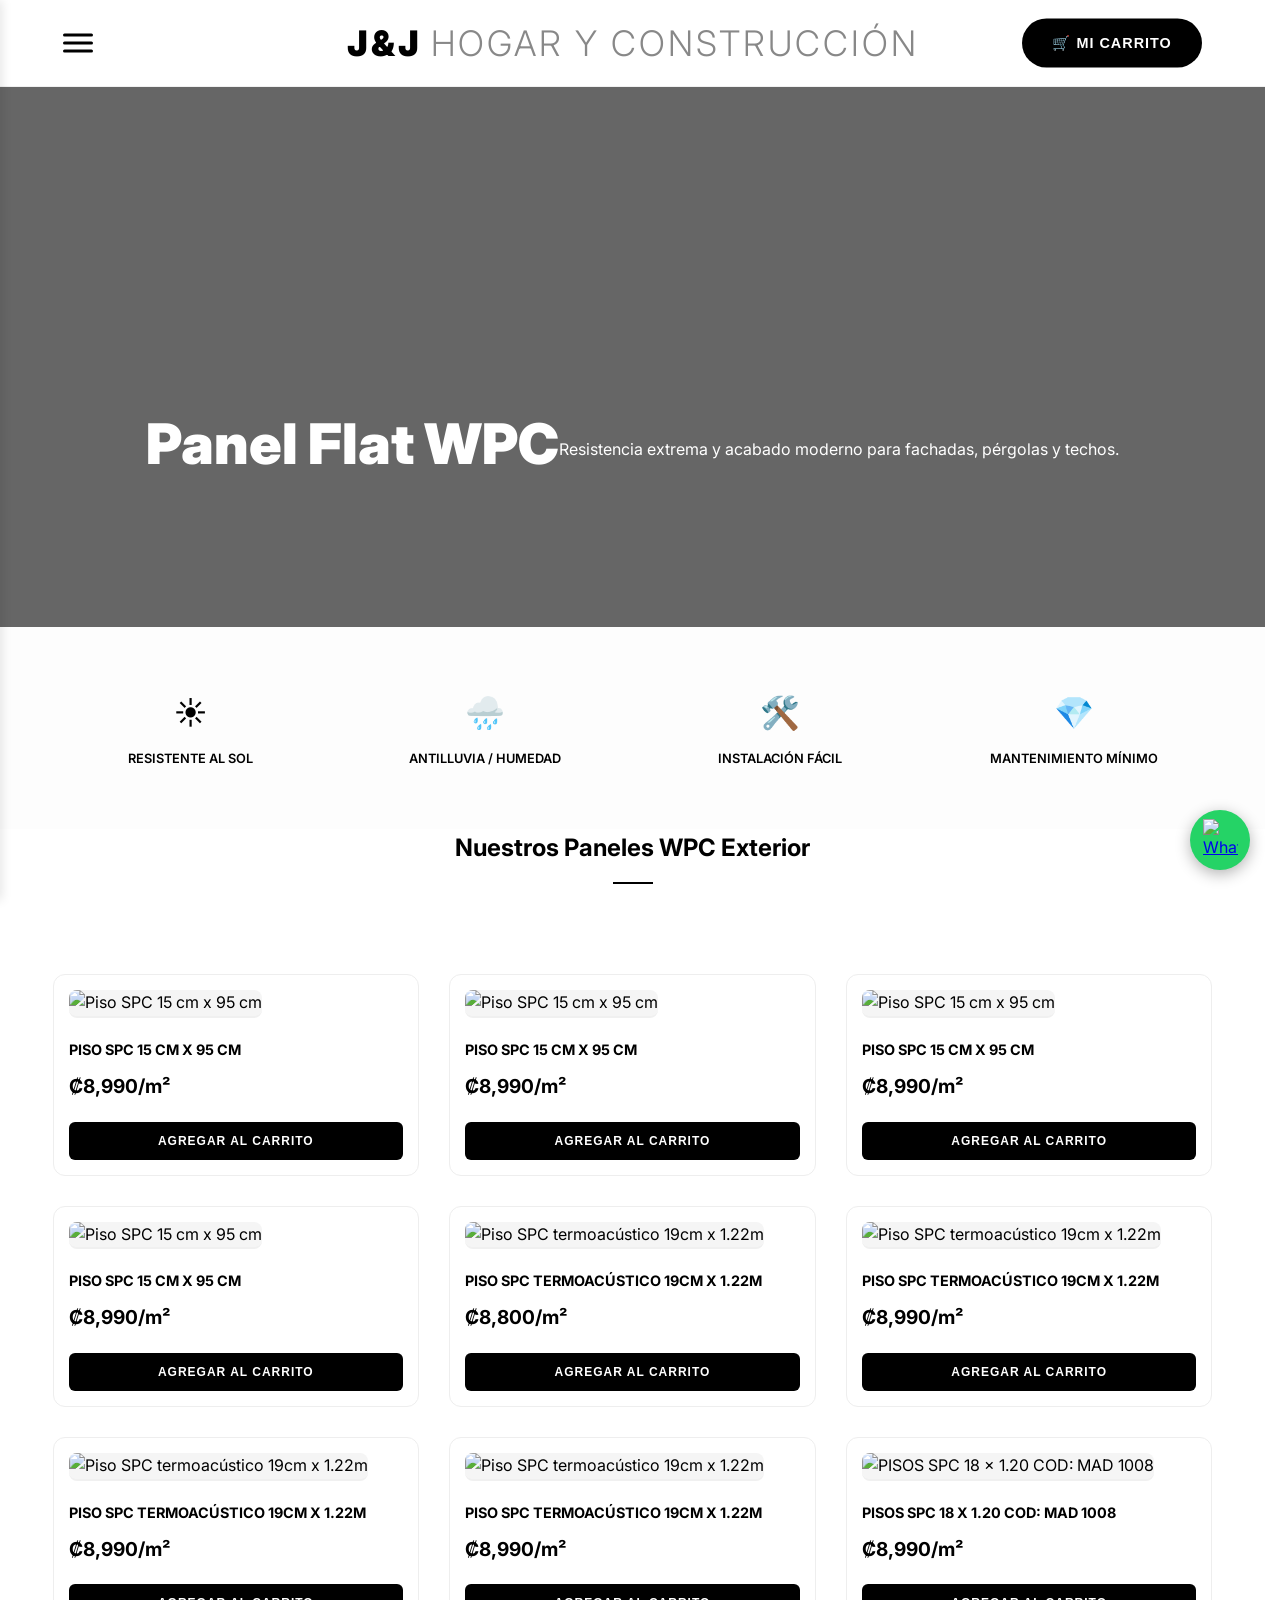
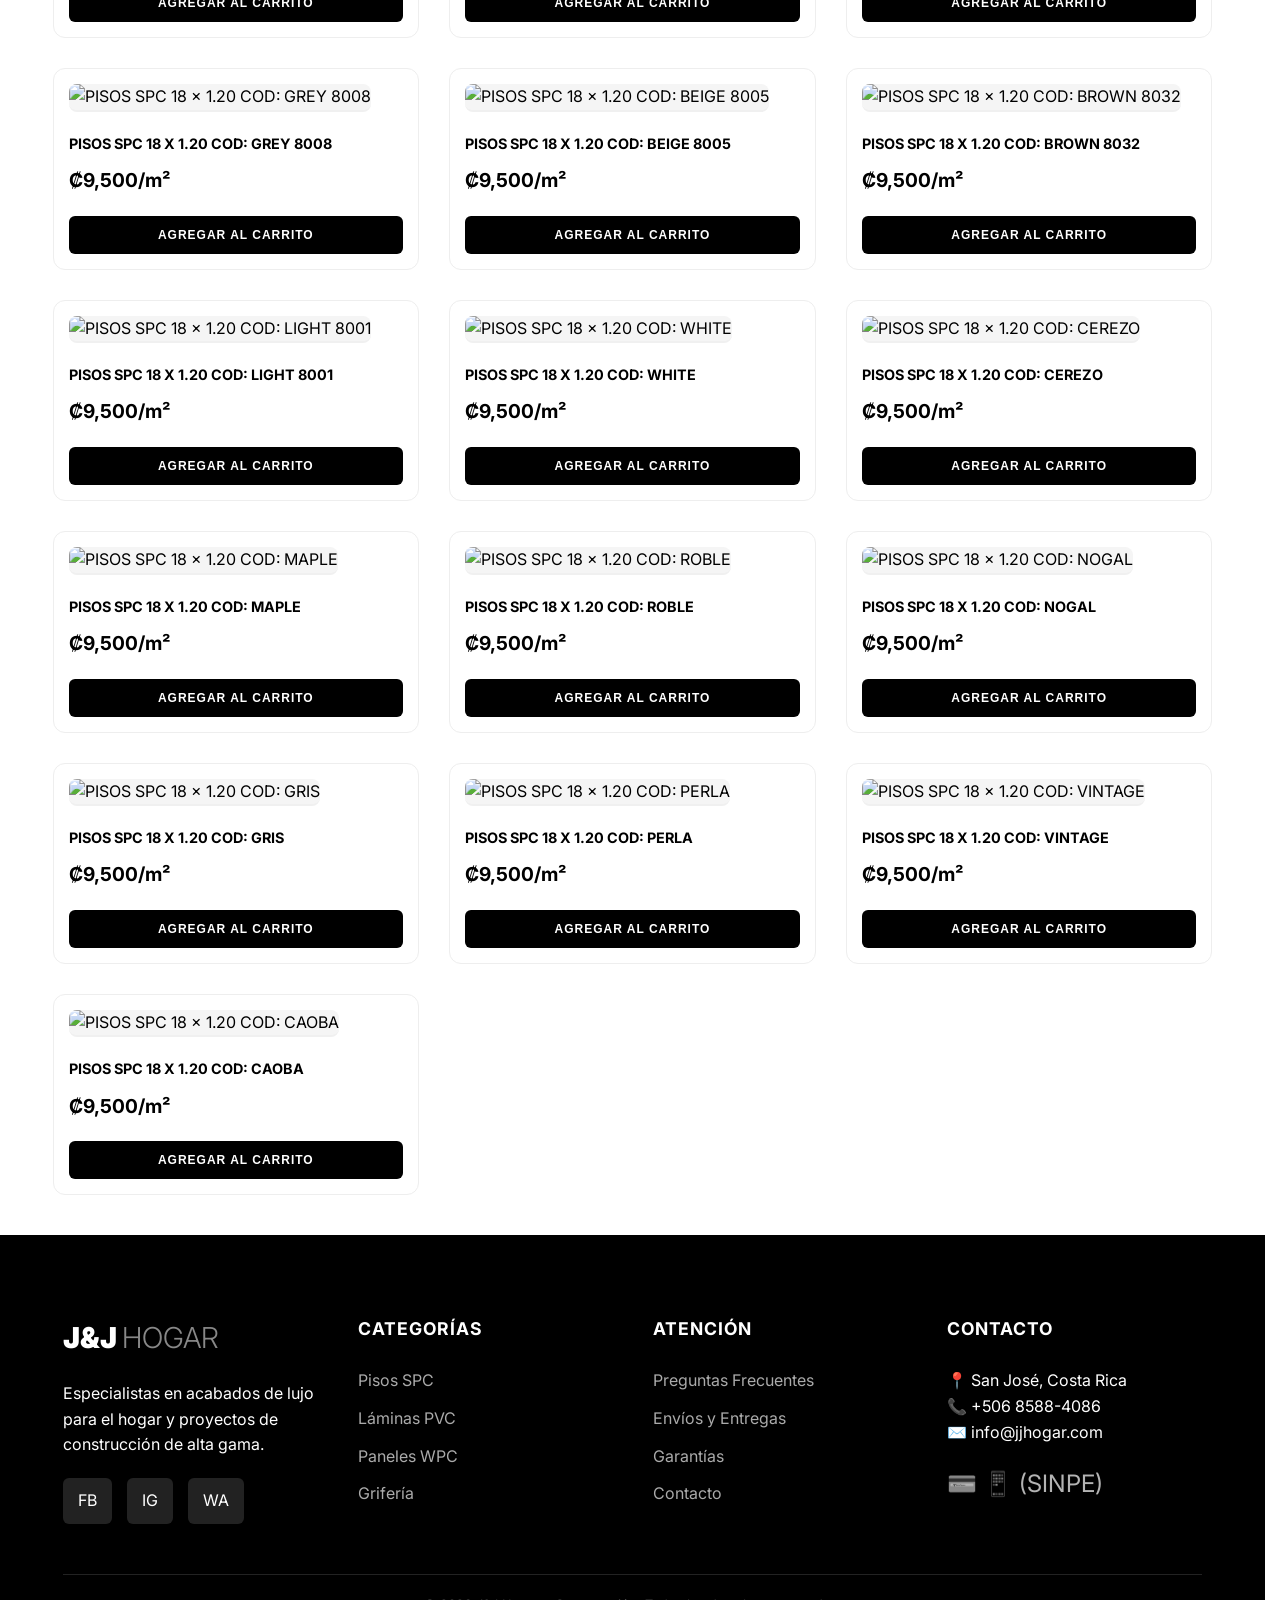
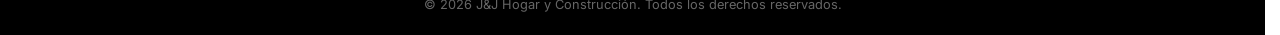
==== exterior.html @ c3d1a8c0 "Subir página web" ====
<!DOCTYPE html>
<html lang="es">
<head>
    <meta charset="UTF-8">
    <meta name="viewport" content="width=device-width, initial-scale=1.0">
    <title>Panel Flat WPC Exterior - J&J Hogar y Construcción</title>
    <link rel="stylesheet" href="estilos.css">
    <link rel="stylesheet" href="panel-wpc.css">
    <link href="https://fonts.googleapis.com/css2?family=Inter:wght@300;400;600;900&display=swap" rel="stylesheet">
</head>
<body>
    <!-- HEADER -->
    <header>
        <nav>
            <div class="empty-space"></div>

            <button class="menu-btn" onclick="toggleMenu()" aria-label="Menú">
                <span></span>
                <span></span>
                <span></span>
            </button>

            <nav id="menu-desplegable" class="menu-nav">
                <a href="index.html">Inicio</a>
                
                <div class="dropdown-right">
                    <a href="javascript:void(0)" class="main-link">
                        Productos <span class="arrow">▶</span>
                    </a>
                    
                    <div class="submenu-mega-horizontal">
                        <div class="mega-column">
                            <h4>Pisos y Paredes</h4>
                            <a href="#">Pisos Porcelanato / Cerámica</a>
                            <a href="spc.html">Piso SPC (Perfiles)</a>
                            <a href="pvc.html">Láminas PVC (Perfiles)</a>
                            <a href="#">Piso Adhesivo</a>
                            <a href="#">Panel 3D (Pegamento)</a>
                            <a href="#">Vigas y Rodapié</a>
                        </div>
                        <div class="mega-column">
                            <h4>Paneles y Decoración</h4>
                            <a href="exterior.html">Panel Exterior (WPC)</a>
                            <a href="interior.html">Panel Interior</a>
                            <a href="#">Papel Tapiz / Rollos</a>
                            <a href="#">Cornisas WPC</a>
                            <a href="tablillas.html">Tablilla PVC</a>
                        </div>
                        <div class="mega-column">
                            <h4>Construcción y Baño</h4>
                            <a href="#">Grifería</a>
                            <a href="#">Pegamentos y Bondex</a>
                            <a href="#">Fragua</a>
                            <a href="#">Deck (Clip)</a>
                        </div>
                    </div>
                </div>

                <a href="#contacto">Contacto</a>
                <a href="#nosotros">Sobre Nosotros</a>
            </nav>

            <div class="logo">
                <h1>J&J <span>HOGAR Y CONSTRUCCIÓN</span></h1>
            </div>

            <div class="nav-actions">
                <button id="cart-btn" class="cart-trigger">
                    🛒 Mi Carrito <span id="cart-count">0</span>
                </button>
            </div>
        </nav>
    </header>

    <section class="wpc-hero">
        <div class="hero-content">
            <h1>Panel Flat WPC</h1>
            <p>Resistencia extrema y acabado moderno para fachadas, pérgolas y techos.</p>
        </div>
    </section>

    <section class="pvc-features">
        <div class="feature"><span>☀️</span><p>Resistente al Sol</p></div>
        <div class="feature"><span>🌧️</span><p>Antilluvia / Humedad</p></div>
        <div class="feature"><span>🛠️</span><p>Instalación Fácil</p></div>
        <div class="feature"><span>💎</span><p>Mantenimiento Mínimo</p></div>
    </section>

    <!-- ✅ AGREGADO: Contenedor de productos -->
    <main class="container">
        <div class="section-title">
            <h2>Nuestros Paneles WPC Exterior</h2>
            <div class="underline"></div>
        </div>
        <div id="products" class="products-grid"></div>
    </main>

    <footer class="footer-premium">
        <div class="footer-top">
            <div class="footer-col">
                <h2 class="footer-logo">J&J <span>HOGAR</span></h2>
                <p>Especialistas en acabados de lujo para el hogar y proyectos de construcción de alta gama.</p>
                <div class="social-links">
                    <a href="#">FB</a>
                    <a href="#">IG</a>
                    <a href="#">WA</a>
                </div>
            </div>
            
            <div class="footer-col">
                <h3>Categorías</h3>
                <ul>
                    <li><a href="spc.html">Pisos SPC</a></li>
                    <li><a href="pvc.html">Láminas PVC</a></li>
                    <li><a href="interior.html">Paneles WPC</a></li>
                    <li><a href="#">Grifería</a></li>
                </ul>
            </div>

            <div class="footer-col">
                <h3>Atención</h3>
                <ul>
                    <li><a href="#">Preguntas Frecuentes</a></li>
                    <li><a href="#">Envíos y Entregas</a></li>
                    <li><a href="#">Garantías</a></li>
                    <li><a href="#">Contacto</a></li>
                </ul>
            </div>

            <div class="footer-col">
                <h3>Contacto</h3>
                <p>📍 San José, Costa Rica</p>
                <p>📞 +506 8588-4086</p>
                <p>✉️ info@jjhogar.com</p>
                <div class="payment-methods">
                    <span>💳</span> <span>📱 (SINPE)</span>
                </div>
            </div>
        </div>
        <div class="footer-bottom">
            <p>&copy; 2026 J&J Hogar y Construcción. Todos los derechos reservados.</p>
        </div>
    </footer>

    <a href="https://wa.me/50685884086" class="whatsapp-float" target="_blank">
        <img src="https://upload.wikimedia.org/wikipedia/commons/6/6b/WhatsApp.svg" alt="WhatsApp">
    </a>

    <script src="script.js" defer></script>
</body>
</html>
---- estilos.css ----
/* ============================================
   J&J HOGAR Y CONSTRUCCIÓN - CSS OPTIMIZADO
   Limpio, organizado y sin duplicados
   ============================================ */

/* === VARIABLES === */
:root {
    --negro-puro: #000000;
    --negro-suave: #1a1a1a;
    --gris-claro: #f5f5f5;
    --gris-borde: #eeeeee;
    --gris-texto: #666666;
    --blanco: #ffffff;
    --accent: #3498db;
    
}

html {
    scrollbar-gutter: stable;
}

/* === RESET === */
* {
    margin: 0;
    padding: 0;
    box-sizing: border-box;
}

html {
    scroll-behavior: smooth;
    overflow-x: hidden; /* Evita desbordamientos laterales */
}

body {
    font-family: 'Inter', sans-serif;
    background-color: var(--blanco);
    color: var(--negro-puro);
    line-height: 1.6;
    -webkit-font-smoothing: antialiased;
    overflow-x: hidden; /* Asegura que nada empuje el diseño hacia los lados */
    width: 100%;
}

.img-hero {
    width: 100% !important;
    height: 80vh; /* O la altura que desees */
    object-fit: cover !important;
}

/* === HEADER === */
header {
    background: rgba(255,255,255,0.95);
    backdrop-filter: blur(10px);
    border-bottom: 1px solid #f0f0f0;
    position: sticky;
    top: 0;
    z-index: 1000;
    padding: 15px 5%;
}

nav {
    max-width: 1400px;
    margin: 0 auto;
    display: grid;
    grid-template-columns: 1fr auto 1fr;
    align-items: center;
    padding: 0 5%;
}

/* Logo Central */
.logo {
    grid-column: 2;
    text-align: center;
}

.logo h1 {
    font-size: 2.2rem;
    font-weight: 900;
    letter-spacing: 3px;
    text-transform: uppercase;
    margin: 0;
    white-space: nowrap;
}

.logo h1 span {
    font-weight: 300;
    color: #888;
}

/* Carrito */
.nav-actions {
    grid-column: 3;
    display: flex;
    justify-content: flex-end;
}

.cart-trigger {
    background: #000000;
    color: #ffffff;
    border: none;
    padding: 16px 30px;
    font-size: 0.9rem;
    font-weight: 700;
    text-transform: uppercase;
    letter-spacing: 1px;
    border-radius: 50px;
    cursor: pointer;
    transition: all 0.3s ease;
    display: flex;
    align-items: center;
    gap: 10px;
    position: absolute;
    right: 5%;
    top: 50%;
    transform: translateY(-50%);
}

.cart-trigger:hover {
    background: #333;
    box-shadow: 0 5px 15px rgba(0,0,0,0.1);
}

#cart-count {
    background: #e74c3c;
    padding: 2px 8px;
    border-radius: 50%;
    font-size: 0.75rem;
}

/* Menú Hamburguesa */
.menu-btn {
    display: flex;
    flex-direction: column;
    justify-content: space-around;
    width: 30px;
    height: 25px;
    background: transparent;
    border: none;
    cursor: pointer;
    z-index: 1100;
    position: absolute;
    left: 5%;
    top: 50%;
    transform: translateY(-50%);
}

.menu-btn span {
    display: block;
    width: 30px;
    height: 3px;
    background: #000;
    border-radius: 10px;
    transition: 0.3s;
}

/* Menú Lateral */
.menu-nav {
    position: fixed;
    top: 0;
    left: -250px;
    width: 250px;
    height: 100vh;
    background: #ffffff;
    box-shadow: 2px 0 10px rgba(0,0,0,0.1);
    display: flex;
    flex-direction: column;
    padding-top: 80px;
    transition: 0.4s;
    z-index: 999;
}

.menu-nav.active {
    left: 0;
}

.menu-nav a {
    padding: 20px;
    text-decoration: none;
    color: #333;
    font-weight: bold;
    border-bottom: 1px solid #f0f0f0;
    transition: background 0.3s;
}

.menu-nav a:hover {
    background: #f8f9fa;
}

/* Dropdown y Mega Menú */
.dropdown-right {
    position: relative;
    width: 100%;
}

.main-link {
    display: flex;
    justify-content: space-between;
    align-items: center;
}

.submenu-mega-horizontal {
    position: absolute;
    left: 100%;
    top: 0;
    width: 700px;
    background: #ffffff;
    box-shadow: 15px 0 35px rgba(0,0,0,0.15);
    display: none;
    grid-template-columns: repeat(3, 1fr);
    gap: 20px;
    padding: 30px;
    z-index: 99999;
    border: 1px solid #eee;
    border-left: 4px solid #000;
}

.dropdown-right:hover .submenu-mega-horizontal {
    display: grid;
}

.mega-column h4 {
    font-size: 0.85rem;
    text-transform: uppercase;
    color: #000;
    margin-bottom: 15px;
    border-bottom: 2px solid #f0f0f0;
    padding-bottom: 5px;
    letter-spacing: 1px;
}

.mega-column a {
    display: block;
    padding: 8px 0;
    font-size: 0.9rem;
    font-weight: 500;
    color: #555;
    text-decoration: none;
}

.mega-column a:hover {
    color: #000;
    font-weight: 700;
    padding-left: 5px;
}

/* === HERO CARRUSEL === */
.hero-carrusel {
    position: relative;
    width: 100%; /* Cambiado de 100vw para evitar el scroll lateral */
    height: 80vh;
    margin: 0; /* Eliminado el margen negativo que causaba desajustes */
    background: #000;
    overflow: hidden;
}

.carrusel-contenedor {
    height: 100%;
    width: 100%;
}

.mi-slide {
    position: relative;
    height: 100%;
    width: 100%;
    display: none;
}

.mi-slide img {
    width: 100%;
    height: 100%;
    object-fit: contain; /* Muestra la imagen completa sin recortar */
    object-position: center;
    background: #000;
}

.overlay {
    position: absolute;
    top: 0;
    left: 0;
    width: 100%;
    height: 100%;
    background: rgba(0, 0, 0, 0.45);
    z-index: 1;
}

.hero-content {
    position: absolute;
    top: 0;
    left: 0;
    width: 100%;
    height: 100%;
    display: flex;
    justify-content: center;
    align-items: center;
    text-align: center;
    z-index: 2;
    padding: 0 20px;
}

.hero-text-wrapper {
    max-width: 900px;
}

.hero-text-wrapper h2 {
    color: #ffffff;
    font-size: 4rem;
    font-weight: 900;
    line-height: 1.1;
    margin-bottom: 20px;
    text-transform: uppercase;
    letter-spacing: -2px;
    text-shadow: 2px 2px 10px rgba(0,0,0,0.5);
}

.hero-text-wrapper h2 span {
    color: #f1f1f1;
    font-weight: 300;
    letter-spacing: 5px;
}

.hero-text-wrapper p {
    color: #e0e0e0;
    font-size: 1.2rem;
    margin-bottom: 35px;
    font-weight: 400;
}

.btn-hero-primary {
    display: inline-block;
    padding: 18px 45px;
    background-color: #ffffff;
    color: #000000;
    text-decoration: none;
    font-weight: 700;
    font-size: 1rem;
    text-transform: uppercase;
    letter-spacing: 1px;
    border-radius: 50px;
    transition: all 0.3s ease;
}

.btn-hero-primary:hover {
    background-color: #e6e6e6;
    transform: translateY(-5px);
    box-shadow: 0 10px 20px rgba(0,0,0,0.3);
}

.fade {
    animation: fadeIn 1.5s;
}

@keyframes fadeIn {
    from { opacity: 0.4; }
    to { opacity: 1; }
}

/* === CARACTERÍSTICAS === */
.features-section {
    padding: 60px 5%;
    background: #f8f9fa;
}

.features-container {
    max-width: 1200px;
    margin: 0 auto;
    display: grid;
    grid-template-columns: repeat(auto-fit, minmax(200px, 1fr));
    gap: 30px;
}

.feature-item {
    text-align: center;
    padding: 30px 20px;
    background: white;
    border-radius: 12px;
    transition: transform 0.3s;
}

.feature-item:hover {
    transform: translateY(-5px);
    box-shadow: 0 10px 20px rgba(0,0,0,0.1);
}

.feature-icon {
    font-size: 3rem;
    margin-bottom: 15px;
}

.feature-item h3 {
    font-size: 1.1rem;
    margin-bottom: 10px;
    font-weight: 700;
}

.feature-item p {
    color: var(--gris-texto);
    font-size: 0.9rem;
}

/* === CATEGORÍAS PRINCIPALES === */
.categorias-principales {
    padding: 80px 5%;
    background: white;
}

.section-header-center {
    text-align: center;
    margin-bottom: 50px;
}

.titulo-seccion {
    font-size: 2.5rem;
    font-weight: 800;
    margin-bottom: 15px;
    text-transform: uppercase;
}

.underline-center {
    width: 60px;
    height: 4px;
    background: #000;
    margin: 0 auto 20px;
}

.subtitulo-seccion {
    color: var(--gris-texto);
    font-size: 1.1rem;
}

.categorias-grid {
    max-width: 1200px;
    margin: 0 auto;
    display: grid;
    grid-template-columns: repeat(auto-fit, minmax(300px, 1fr));
    gap: 30px;
}

.categoria-card {
    position: relative;
    overflow: hidden;
    border-radius: 12px;
    text-decoration: none;
    transition: transform 0.3s;
}

.categoria-card:hover {
    transform: translateY(-10px);
}

.categoria-image {
    position: relative;
    height: 350px;
}

.categoria-image img {
    width: 100%;
    height: 100%;
    object-fit: cover;
}

.categoria-overlay {
    position: absolute;
    bottom: 0;
    left: 0;
    right: 0;
    background: linear-gradient(to top, rgba(0,0,0,0.9) 0%, transparent 100%);
    padding: 30px;
    color: white;
}

.categoria-overlay h3 {
    font-size: 1.5rem;
    font-weight: 900;
    margin-bottom: 5px;
}

.categoria-overlay p {
    font-size: 1.1rem;
    margin-bottom: 15px;
}

.btn-categoria {
    display: inline-block;
    padding: 10px 20px;
    background: white;
    color: black;
    font-weight: 700;
    border-radius: 30px;
    transition: 0.3s;
}

.categoria-card:hover .btn-categoria {
    background: var(--gris-claro);
}

/* === PROMOCIONES === */
.promociones {
    padding: 80px 5%;
    background: #fcfcfc;
}

.container-promo {
    max-width: 1200px;
    margin: 0 auto;
}

.carrusel-promo-wrapper {
    overflow: hidden;
    margin-bottom: 30px;
}

.carrusel-promo-track {
    display: flex;
    justify-content: center;
    gap: 25px;
    flex-wrap: wrap;
}

.producto-promo {
    background: white;
    padding: 15px;
    border-radius: 12px;
    box-shadow: 0 10px 20px rgba(0,0,0,0.05);
    transition: transform 0.3s ease;
    width: 280px;
    position: relative;
}

.producto-promo:hover {
    transform: translateY(-10px);
}

.producto-promo img {
    width: 100%;
    height: 200px;
    object-fit: cover;
    border-radius: 8px;
    margin-bottom: 15px;
}

.img-badge {
    position: absolute;
    top: 25px;
    left: 25px;
    background: #e74c3c;
    color: white;
    font-size: 0.7rem;
    font-weight: 800;
    padding: 5px 10px;
    border-radius: 4px;
    z-index: 5;
}

.promo-info {
    padding: 10px 0;
}

.promo-info h3 {
    font-weight: 600;
    font-size: 1rem;
    margin-bottom: 5px;
    color: #333;
}

.promo-desc {
    color: var(--gris-texto);
    font-size: 0.9rem;
    margin-bottom: 10px;
}

.btn-promo-small {
    display: inline-block;
    padding: 8px 16px;
    background: #000;
    color: white;
    text-decoration: none;
    font-size: 0.85rem;
    font-weight: 700;
    border-radius: 20px;
    transition: 0.3s;
}

.btn-promo-small:hover {
    background: #333;
}

.subtitulo-promo {
    margin-top: 40px;
    font-style: italic;
    color: #666;
    font-size: 1.1rem;
    text-align: center;
}

/* === POR QUÉ ELEGIRNOS === */
.por-que-elegirnos {
    padding: 80px 5%;
    background: #f8f9fa;
}

.container-elegir {
    max-width: 1200px;
    margin: 0 auto;
}

.elegir-grid {
    display: grid;
    grid-template-columns: repeat(auto-fit, minmax(250px, 1fr));
    gap: 40px;
}

.elegir-item {
    text-align: center;
    padding: 30px;
}

.elegir-numero {
    font-size: 3rem;
    font-weight: 900;
    color: #e0e0e0;
    margin-bottom: 20px;
}

.elegir-item h3 {
    font-size: 1.2rem;
    font-weight: 700;
    margin-bottom: 15px;
}

.elegir-item p {
    color: var(--gris-texto);
    line-height: 1.6;
}

/* === TESTIMONIOS === */
.testimonios {
    padding: 80px 5%;
    background: white;
}

.container-testimonios {
    max-width: 1200px;
    margin: 0 auto;
}

.testimonios-grid {
    display: grid;
    grid-template-columns: repeat(auto-fit, minmax(300px, 1fr));
    gap: 30px;
}

.testimonio-card {
    background: #f8f9fa;
    padding: 30px;
    border-radius: 12px;
    text-align: center;
}

.testimonio-stars {
    font-size: 1.5rem;
    margin-bottom: 15px;
}

.testimonio-texto {
    font-style: italic;
    color: var(--gris-texto);
    margin-bottom: 20px;
    line-height: 1.8;
}

.testimonio-autor {
    font-weight: 700;
    color: #000;
}

/* === CTA SECTION === */
.cta-section {
    padding: 80px 5%;
    background: #000;
    color: white;
    text-align: center;
}

.cta-content h2 {
    font-size: 2.5rem;
    font-weight: 900;
    margin-bottom: 20px;
}

.cta-content p {
    font-size: 1.2rem;
    margin-bottom: 40px;
    color: #ddd;
}

.cta-buttons {
    display: flex;
    gap: 20px;
    justify-content: center;
    flex-wrap: wrap;
}

.btn-cta-primary {
    padding: 18px 40px;
    background: white;
    color: black;
    text-decoration: none;
    font-weight: 700;
    border-radius: 50px;
    transition: 0.3s;
}

.btn-cta-primary:hover {
    background: #f0f0f0;
    transform: translateY(-3px);
}

.btn-cta-secondary {
    padding: 18px 40px;
    background: transparent;
    color: white;
    border: 2px solid white;
    text-decoration: none;
    font-weight: 700;
    border-radius: 50px;
    transition: 0.3s;
}

.btn-cta-secondary:hover {
    background: white;
    color: black;
}

/* === PRODUCTOS GRID === */
.container {
    max-width: 1400px;
    margin: 0 auto;
    padding: 80px 5%;
}

.section-title {
    text-align: center;
    margin-bottom: 50px;
}

.underline {
    width: 40px;
    height: 2px;
    background: var(--negro-puro);
    margin: 15px auto;
}

.products-grid {
    display: grid;
    grid-template-columns: repeat(auto-fill, minmax(250px, 1fr));
    gap: 40px;
}

.card {
    background: var(--blanco);
    padding: 15px;
    border-radius: 12px;
    border: 1px solid var(--gris-borde);
    display: flex;
    flex-direction: column;
    transition: transform 0.4s, box-shadow 0.4s, opacity 0.6s;
    opacity: 0;
    transform: translateY(20px);
}

.card.visible {
    opacity: 1;
    transform: translateY(0);
}

.card:hover {
    transform: translateY(-12px);
    box-shadow: 0 15px 30px rgba(0,0,0,0.1);
    border-color: #ccc;
}

.card img {
    width: 100%;
    height: 280px;
    object-fit: cover;
    background: var(--gris-claro);
    margin-bottom: 20px;
    border-radius: 8px;
}

.card h3 {
    font-size: 0.9rem;
    text-transform: uppercase;
    margin-bottom: 10px;
}

.card .price {
    font-weight: 700;
    margin-bottom: 20px;
    font-size: 1.2rem;
}

.btn-add {
    width: 100%;
    padding: 15px;
    background: var(--negro-puro);
    color: var(--blanco);
    border: none;
    text-transform: uppercase;
    font-size: 0.75rem;
    font-weight: 700;
    letter-spacing: 1px;
    cursor: pointer;
    border-radius: 6px;
    transition: 0.3s;
}

.btn-add:hover {
    background: #333;
}

/* === PÁGINAS ESPECÍFICAS (SPC, PVC, INTERIOR) === */
.pvc-hero,
.spc-hero {
    position: relative;
    height: 100vh;
    width: 100%;
    display: flex;
    align-items: center;
    justify-content: center;
    overflow: hidden;
    margin-top: -80px;
}

.pvc-hero-bg,
.spc-hero-bg {
    position: absolute;
    top: 0;
    left: 0;
    width: 100%;
    height: 100%;
    background-size: cover;
    background-position: center;
    filter: blur(8px) brightness(0.6);
    transform: scale(1.1);
    z-index: -1;
}

.pvc-hero-bg {
    background-image: url('IMAGENES/pvc.png');
}

.spc-hero-bg {
    background-image: url('IMAGENES/spc.png');
}

.interior-bg {
    background-image: url('IMAGENES/interior.webp');
}

.pvc-hero-content,
.spc-hero-content {
    text-align: center;
    color: white;
    z-index: 2;
}

.pvc-hero-content h1,
.spc-hero-content h1 {
    font-size: 5rem;
    font-weight: 900;
    letter-spacing: -3px;
    text-transform: uppercase;
    margin-bottom: 10px;
    text-shadow: 0 10px 30px rgba(0,0,0,0.5);
}

.pvc-hero-content p,
.spc-hero-content p {
    font-size: 1.2rem;
    font-weight: 300;
    letter-spacing: 2px;
}

.scroll-indicator {
    margin-top: 50px;
    font-size: 2rem;
    animation: bounce 2s infinite;
}

@keyframes bounce {
    0%, 20%, 50%, 80%, 100% { transform: translateY(0); }
    40% { transform: translateY(-10px); }
    60% { transform: translateY(-5px); }
}

.pvc-features,
.spc-features {
    display: flex;
    justify-content: center;
    gap: 40px;
    padding: 60px 5%;
    background: #fdfdfd;
    text-align: center;
    flex-wrap: wrap;
}

.feature {
    flex: 1;
    min-width: 150px;
}

.feature span {
    font-size: 2rem;
    display: block;
    margin-bottom: 10px;
}

.feature p {
    font-weight: 600;
    font-size: 0.8rem;
    text-transform: uppercase;
}

/* === CONFIGURACIÓN GLOBAL (Vital para que nada se rompa) === */
* {
    margin: 0;
    padding: 0;
    box-sizing: border-box; /* Esto evita que los bordes agranden las cajas */
}

.container {
    max-width: 1200px;
    margin: 0 auto;
    padding: 0 20px;
}

/* === TABS (BOTONES DE FILTRO) === */
.tabs-container {
    display: flex;
    justify-content: center;
    gap: 15px;
    margin-bottom: 40px;
    flex-wrap: wrap;
}

.tab-btn {
    padding: 12px 25px;
    border: 2px solid #000;
    background: transparent;
    font-weight: 900;
    cursor: pointer;
    text-transform: uppercase;
    transition: all 0.3s ease;
}

.tab-btn.active,
.tab-btn:hover {
    background: #000;
    color: #fff;
}

/* === CONTENEDOR DE PRODUCTOS (GRID) === */
/* Importante: Unimos la lógica de tab-panel con products-grid */
.tab-panel {
    display: none; /* Oculto por defecto */
    width: 100%;
    animation: fadeIn 0.5s ease;
}

.tab-panel.active {
    display: grid !important; /* Se activa como Grid */
    /* Crea columnas automáticas de mínimo 280px */
    grid-template-columns: repeat(auto-fill, minmax(280px, 1fr)); 
    gap: 30px; 
    padding-bottom: 50px;
}

/* === TARJETA DE PRODUCTO (DISEÑO) === */
.product-card {
    background: #fff;
    border: 1px solid #eee;
    border-radius: 12px;
    overflow: hidden;
    transition: transform 0.3s ease, box-shadow 0.3s ease;
    width: 100%; 
    display: flex;
    flex-direction: column;
}

.product-card:hover {
    transform: translateY(-10px);
    box-shadow: 0 15px 30px rgba(0,0,0,0.1);
}

.product-card img {
    width: 100%;
    height: 280px; /* Altura fija para que todas las fotos se alineen */
    object-fit: cover; /* Recorta la imagen para que llene el espacio sin deformarse */
}

.product-info {
    padding: 20px;
    text-align: center;
}

.product-info h3 {
    font-size: 1.1rem;
    font-weight: 700;
    margin-bottom: 10px;
    color: #333;
}

/* === ANIMACIÓN DE ENTRADA === */
@keyframes fadeIn {
    from {
        opacity: 0;
        transform: translateY(10px);
    }
    to {
        opacity: 1;
        transform: translateY(0);
    }
}

/* === AJUSTES PARA CELULARES === */
@media (max-width: 600px) {
    .tab-panel.active {
        grid-template-columns: 1fr; /* Una sola columna en pantallas muy chicas */
        gap: 20px;
    }
    
    .tab-btn {
        width: 100%; /* Botones de pestaña a lo ancho en celular */
        font-size: 0.9rem;
    }
}
/* === FOOTER === */
.footer-premium {
    background-color: #000;
    color: #fff;
    padding: 80px 5% 20px;
    margin-top: 0;
    width: 100%;
    display: block;
    position: relative;
    box-sizing: border-box; /* Asegura que el padding no añada ancho extra */
}

.footer-top {
    display: grid;
    grid-template-columns: repeat(auto-fit, minmax(200px, 1fr));
    gap: 40px;
    margin-bottom: 50px;
    max-width: 1400px;
    margin-left: auto;
    margin-right: auto;
}

.footer-col h3 {
    font-size: 1.1rem;
    margin-bottom: 25px;
    text-transform: uppercase;
    letter-spacing: 1px;
    color: #fff;
}

.footer-col ul {
    list-style: none;
}

.footer-col ul li {
    margin-bottom: 12px;
}

.footer-col ul li a {
    color: #aaa;
    text-decoration: none;
    transition: 0.3s;
}

.footer-col ul li a:hover {
    color: #fff;
    padding-left: 5px;
}

.footer-logo {
    font-weight: 900;
    margin-bottom: 20px;
    font-size: 1.8rem;
}

.footer-logo span {
    font-weight: 300;
    color: #888;
}

.social-links {
    display: flex;
    gap: 15px;
    margin-top: 20px;
}

.social-links a {
    display: inline-block;
    padding: 10px 15px;
    background: #222;
    color: #fff;
    text-decoration: none;
    border-radius: 6px;
    transition: 0.3s;
}

.social-links a:hover {
    background: #444;
}

.footer-bottom {
    border-top: 1px solid #222;
    padding-top: 20px;
    text-align: center;
    color: #666;
    font-size: 0.8rem;
    max-width: 1400px;
    margin: 0 auto;
}

.payment-methods {
    margin-top: 20px;
    font-size: 1.5rem;
    filter: grayscale(1);
    opacity: 0.7;
}

/* === WHATSAPP FLOTANTE === */
.whatsapp-float {
    position: fixed;
    bottom: 30px;
    right: 30px;
    width: 60px;
    height: 60px;
    background-color: #25d366;
    border-radius: 50px;
    display: flex;
    justify-content: center;
    align-items: center;
    box-shadow: 0 4px 15px rgba(0,0,0,0.3);
    z-index: 2000;
    transition: transform 0.3s;
}

.whatsapp-float:hover {
    transform: scale(1.1);
}

.whatsapp-float img {
    width: 35px;
}

/* === RESPONSIVE === */
@media (max-width: 768px) {
    nav {
        grid-template-columns: 1fr;
        gap: 20px;
    }

    .logo,
    .nav-actions {
        grid-column: 1;
        justify-content: center;
    }

    .cart-trigger {
        position: static;
        transform: none;
        margin: 0 auto;
    }

    .hero-carrusel {
        height: 60vh;
    }

    .hero-text-wrapper h2 {
        font-size: 2.5rem;
    }

    .categorias-grid {
        grid-template-columns: 1fr;
    }

    .cta-buttons {
        flex-direction: column;
    }

    .submenu-mega-horizontal {
        left: 0;
        top: 100%;
        width: 100%;
        grid-template-columns: 1fr;
    }
}

@media (max-width: 480px) {
    .titulo-seccion {
        font-size: 1.8rem;
    }

    .products-grid {
        grid-template-columns: 1fr;
    }
}
/* === CONFIGURACIÓN GENERAL DEL CARRITO === */
.cart-page {
    padding: 80px 5%;
    background: #f8f9fa;
    min-height: 100vh;
}

.cart-container {
    max-width: 1200px;
    margin: 0 auto;
}

.cart-layout {
    display: grid;
    grid-template-columns: 2fr 1fr;
    gap: 40px;
    align-items: start;
}

/* === LISTA DE PRODUCTOS === */
.cart-items-list {
    display: flex;
    flex-direction: column;
    gap: 20px;
}

/* ITEM DEL CARRITO CON ANIMACIÓN */
.cart-item {
    display: grid;
    grid-template-columns: 120px 1fr auto;
    gap: 20px;
    background: #fff;
    border-radius: 12px;
    padding: 15px;
    border: 1px solid #eee;
    align-items: center;
    /* Animación de entrada suave */
    animation: entradaSuave 0.6s ease-out backwards;
}

.cart-item img {
    width: 120px;
    height: 120px;
    object-fit: cover;
    border-radius: 8px;
}

.cart-item-info h4 {
    font-size: 0.95rem;
    font-weight: 700;
    margin-bottom: 8px;
}

.cart-item-info .price {
    font-weight: 800;
    margin-bottom: 12px;
    color: #000;
}

/* CONTROLES DE CANTIDAD */
.qty-controls {
    display: flex;
    align-items: center;
    gap: 10px;
}

.qty-controls button {
    width: 32px;
    height: 32px;
    border-radius: 50%;
    border: none;
    background: #000;
    color: #fff;
    font-weight: bold;
    cursor: pointer;
    transition: transform 0.2s ease, background 0.2s ease;
}

.qty-controls button:hover {
    background: #333;
    transform: scale(1.1);
}

.qty-controls span {
    font-weight: 700;
    min-width: 20px;
    text-align: center;
}

/* BOTÓN ELIMINAR */
.remove-item {
    background: transparent;
    border: none;
    font-size: 1.2rem;
    cursor: pointer;
    color: #aaa;
    transition: color 0.2s ease;
}

.remove-item:hover {
    color: #e74c3c;
}

/* === RESUMEN DEL PEDIDO === */
.cart-summary {
    background: #fff;
    padding: 30px;
    border-radius: 12px;
    border: 1px solid #eee;
    position: sticky;
    top: 120px;
    /* El resumen también entra suavemente */
    animation: entradaSuave 0.8s ease-out backwards;
}

.cart-summary h3 {
    margin-bottom: 20px;
    font-size: 1.1rem;
    font-weight: 800;
    text-transform: uppercase;
}

.summary-row {
    display: flex;
    justify-content: space-between;
    margin-bottom: 15px;
}

.summary-row.total {
    font-size: 1.3rem;
    font-weight: 900;
    border-top: 2px solid #f1f1f1;
    padding-top: 15px;
    margin-top: 15px;
}

/* === EL BOTÓN DE COMPRA (STREAK & PULSE) === */
.btn-checkout {
    width: 100%;
    padding: 18px;
    background: #000;
    color: #fff;
    border: none;
    font-weight: 800;
    text-transform: uppercase;
    border-radius: 50px;
    cursor: pointer;
    margin-top: 20px;
    position: relative;
    overflow: hidden;
    
    /* Animación combinada: Entrada + Micro-pulso */
    animation: entradaSuave 1s ease-out backwards;
    transition: all 0.3s cubic-bezier(0.175, 0.885, 0.32, 1.275);
}

.btn-checkout:hover {
    background: #222;
    transform: scale(1.03);
    box-shadow: 0 10px 20px rgba(0,0,0,0.1);
}

.btn-checkout:active {
    transform: scale(0.97);
}

/* === DEFINICIÓN DE ANIMACIONES (@keyframes) === */

@keyframes entradaSuave {
    0% {
        opacity: 0;
        transform: translateY(20px);
    }
    100% {
        opacity: 1;
        transform: translateY(0);
    }
}

/* RESPONSIVO (Para celulares) */
@media (max-width: 768px) {
    .cart-layout {
        grid-template-columns: 1fr;
    }
    
    .cart-item {
        grid-template-columns: 80px 1fr auto;
        gap: 15px;
    }
    
    .cart-item img {
        width: 80px;
        height: 80px;
    }
    
    .cart-summary {
        position: static;
    }
}

/* RESPONSIVE */
@media (max-width: 768px) {
    .cart-layout {
        grid-template-columns: 1fr;
    }

    .cart-summary {
        position: static;
    }
}
/* =========================================
   ESTILOS EXCLUSIVOS: PÁGINA TABLILLAS
   ========================================= */

/* Estilos para Tablillas PVC */
.tablilla-hero {
    height: 60vh;
    background: linear-gradient(rgba(0,0,0,0.5), rgba(0,0,0,0.5)), 
                url('https://images.unsplash.com/photo-1600585154340-be6161a56a0c?auto=format&fit=crop&q=80'); /* Imagen de techo elegante */
    background-size: cover;
    background-position: center;
    display: flex;
    align-items: center;
    justify-content: center;
    text-align: center;
    color: white;
}

.tablilla-hero h1 {
    font-size: 3.5rem;
    font-weight: 900;
    text-transform: uppercase;
    letter-spacing: 2px;
}

/* Ajuste de tarjetas para que se vean bien con fotos alargadas de tablilla */
.products-grid .card img {
    aspect-ratio: 4/3;
    object-fit: cover;
    border-bottom: 2px solid #f0f0f0;
}

/* Variables de color para WPC (Tonos madera y exterior) */
:root {
    --wpc-dark: #3e2723;
    --wpc-accent: #8d6e63;
    --white: #ffffff;
}

/* Hero con imagen de fondo (podés cambiar la URL por una de un deck o pared bonita) */
.wpc-hero {
    background: linear-gradient(rgba(0,0,0,0.6), rgba(0,0,0,0.6)), 
                url('IMAGENES/flat.webp') center/cover;
    height: 60vh;
    display: flex;
    align-items: center;
    justify-content: center;
    text-align: center;
    color: var(--white);
}

.badge {
    background: #ff9800;
    padding: 5px 15px;
    border-radius: 20px;
    font-size: 0.8rem;
    font-weight: bold;
    text-transform: uppercase;
    margin-bottom: 15px;
    display: inline-block;
}

.wpc-hero h1 {
    font-size: 3.5rem;
    font-weight: 900;
    margin-bottom: 10px;
}

/* Grid de Productos */
.products-grid {
    display: grid;
    grid-template-columns: repeat(auto-fill, minmax(280px, 1fr));
    gap: 30px;
    padding: 40px 0;
}

.product-card {
    background: white;
    border-radius: 12px;
    overflow: hidden;
    box-shadow: 0 10px 20px rgba(0,0,0,0.05);
    transition: transform 0.3s ease;
    border: 1px solid #eee;
}

.product-card:hover {
    transform: translateY(-10px);
}

.product-image {
    position: relative;
    height: 300px;
}

.product-image img {
    width: 100%;
    height: 100%;
    object-fit: cover;
}

.price-tag {
    position: absolute;
    top: 15px;
    right: 15px;
    background: var(--wpc-dark);
    color: white;
    padding: 8px 15px;
    border-radius: 8px;
    font-weight: 600;
    font-size: 1.1rem;
}

.product-info {
    padding: 20px;
    text-align: center;
}

.product-info h3 {
    margin-bottom: 10px;
    color: #333;
}

.btn-add {
    background: #000000;
    color: white;
    border: none;
    padding: 12px 25px;
    border-radius: 6px;
    cursor: pointer;
    font-weight: 600;
    width: 100%;
    transition: 0.3s;
}

.btn-add:hover {
    background: #000000;
}

/* Responsive */
@media (max-width: 768px) {
    .wpc-hero h1 { font-size: 2.5rem; }
}

/* === TABS DE PANELES INTERIORES === */
.tabs-container {
    display: flex;
    gap: 1rem;
    justify-content: center;
    margin: 2rem 0;
    flex-wrap: wrap;
}

.tab-btn {
    padding: 1rem 2rem;
    background: #f5f5f5;
    border: 2px solid transparent;
    border-radius: 50px;
    font-weight: 600;
    cursor: pointer;
    transition: all 0.3s ease;
}

.tab-btn:hover {
    background: #e0e0e0;
}

.tab-btn.active {
    background: #000;
    color: #fff;
    border-color: #000;
}

.tab-panel {
    display: none;
}

.tab-panel.active {
    display: grid;
}
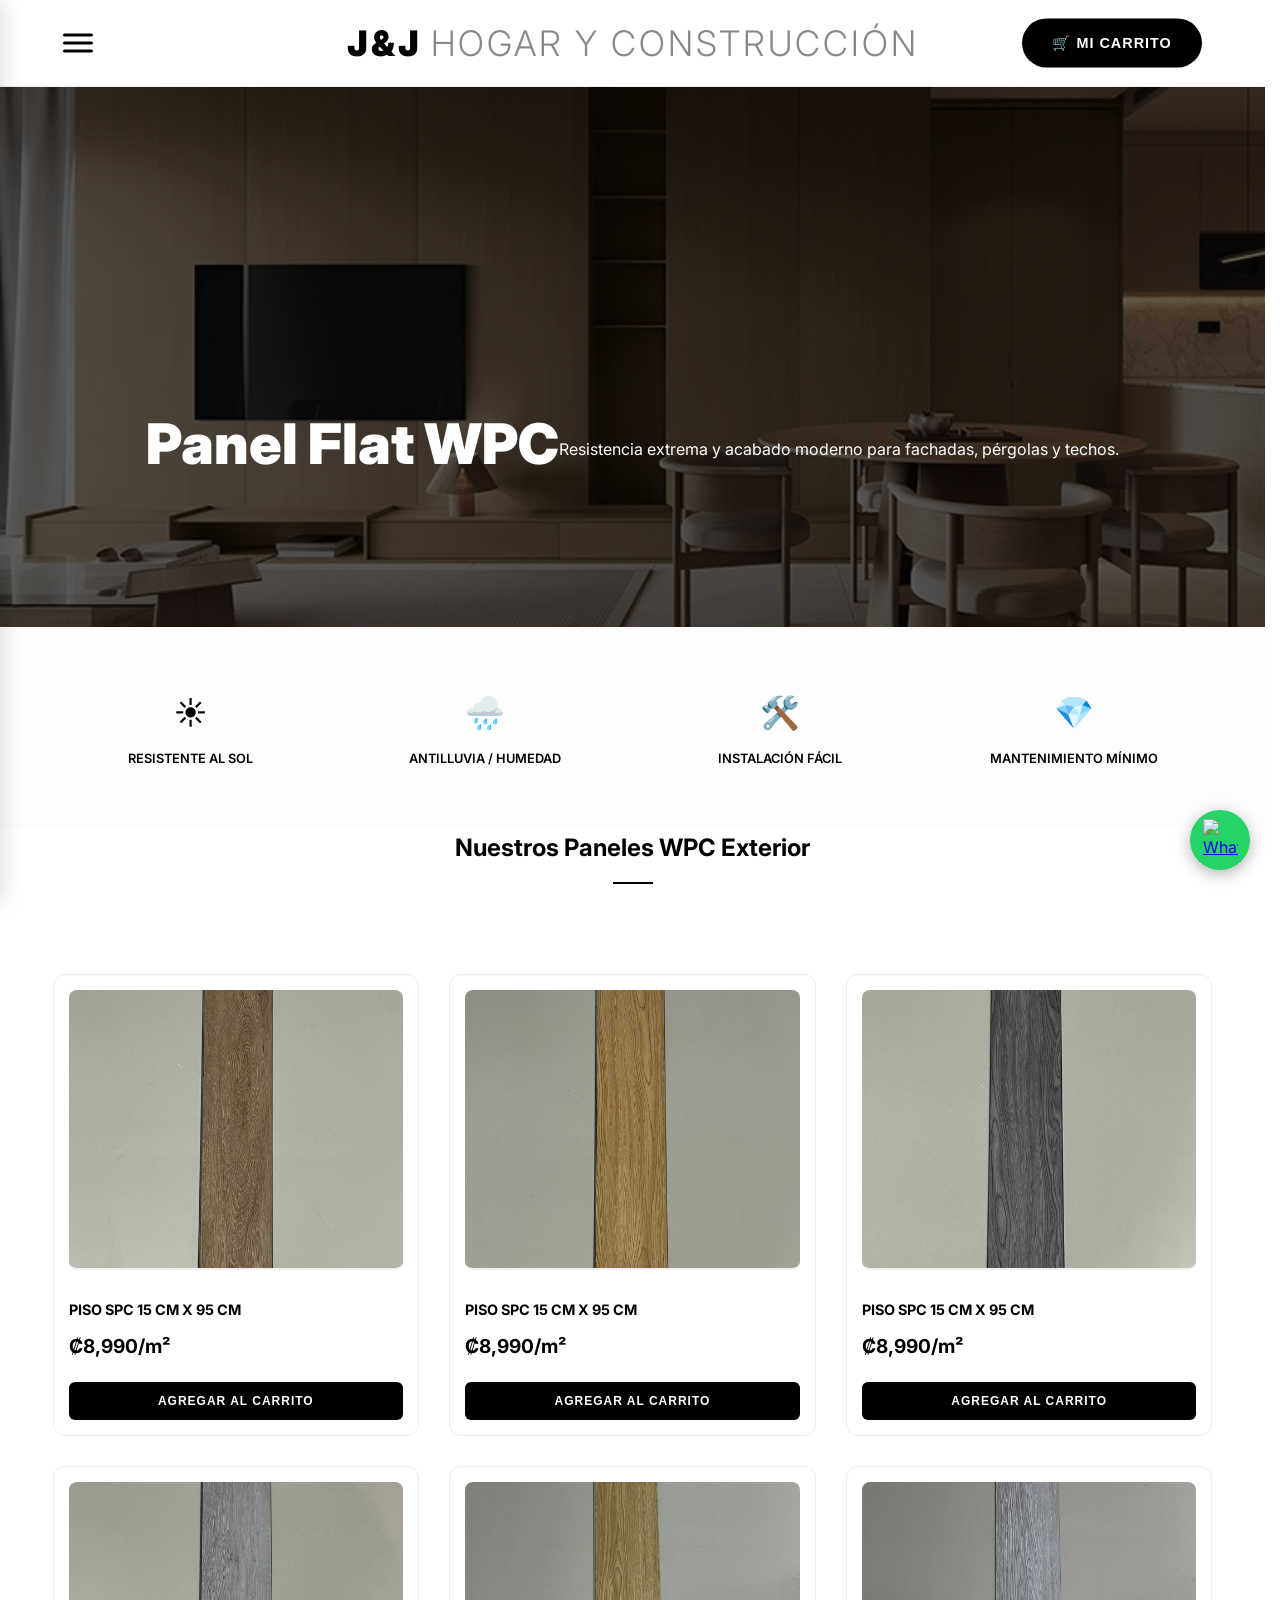
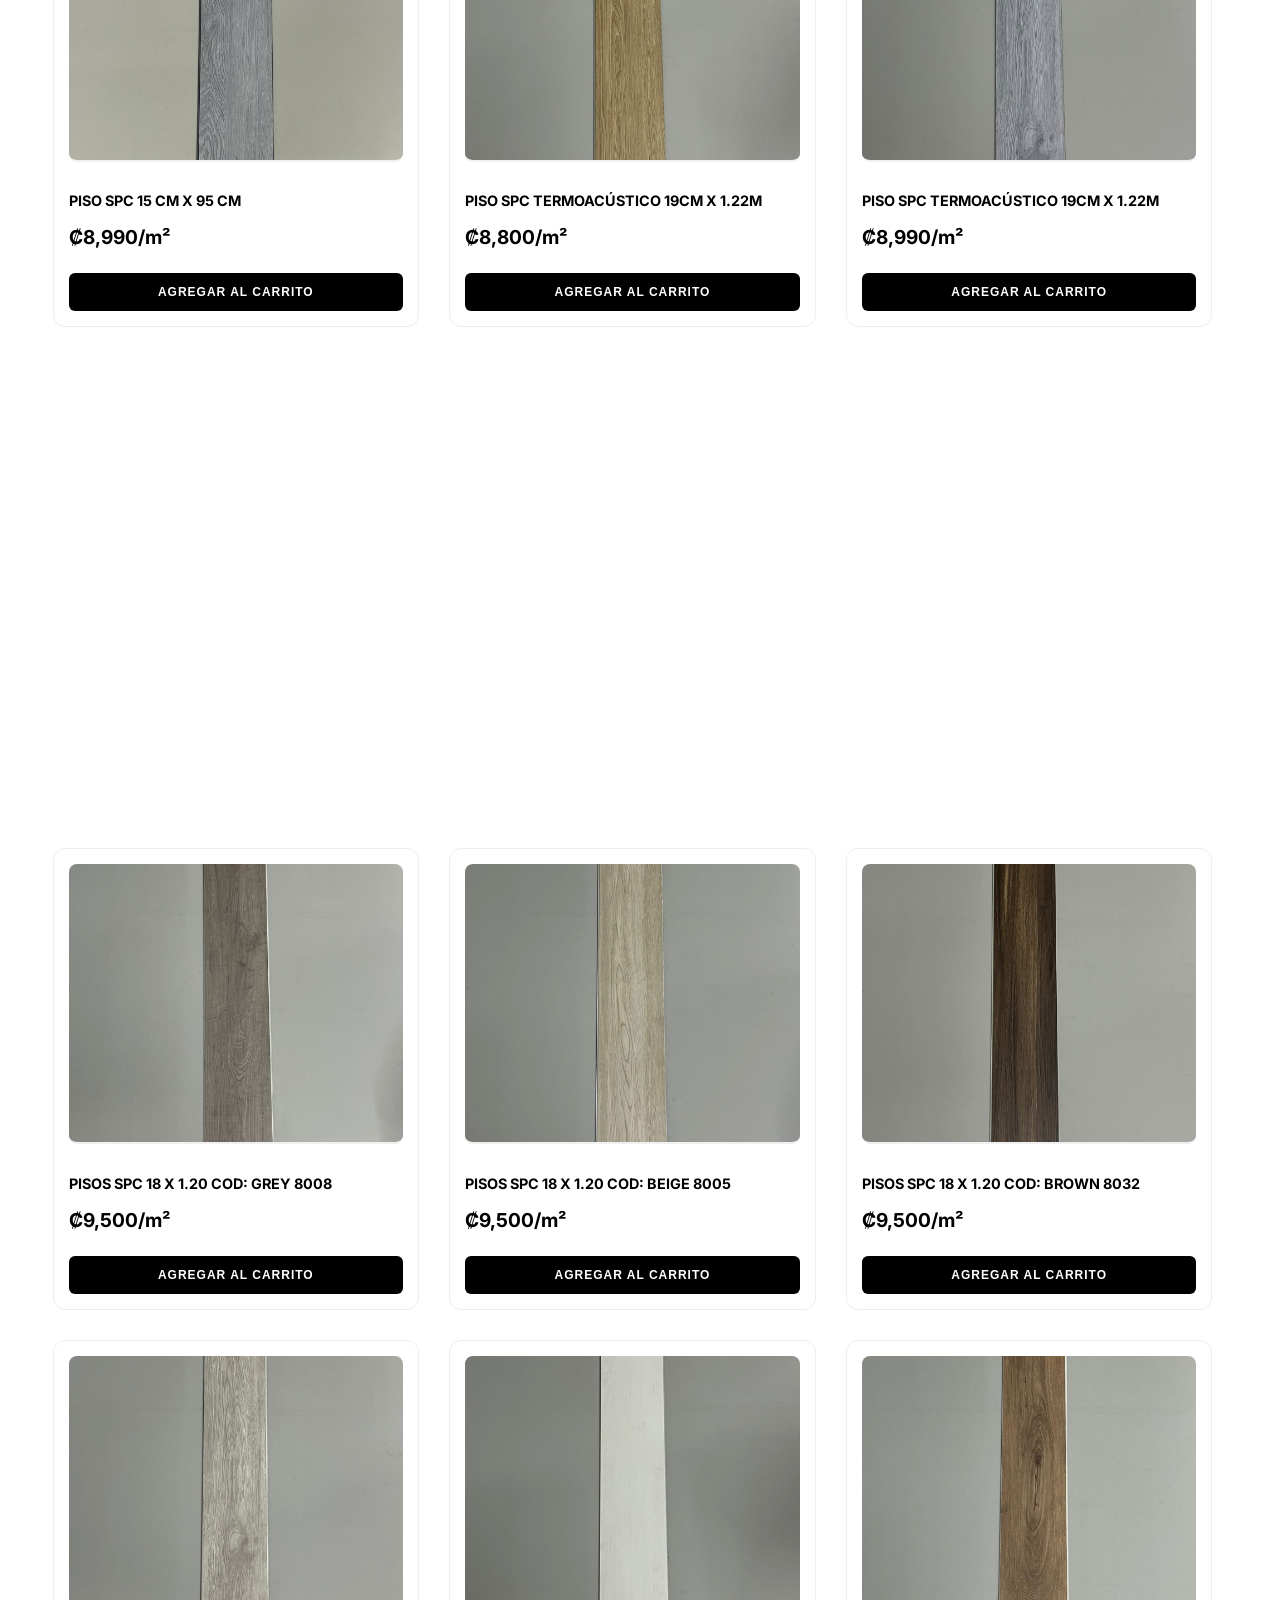
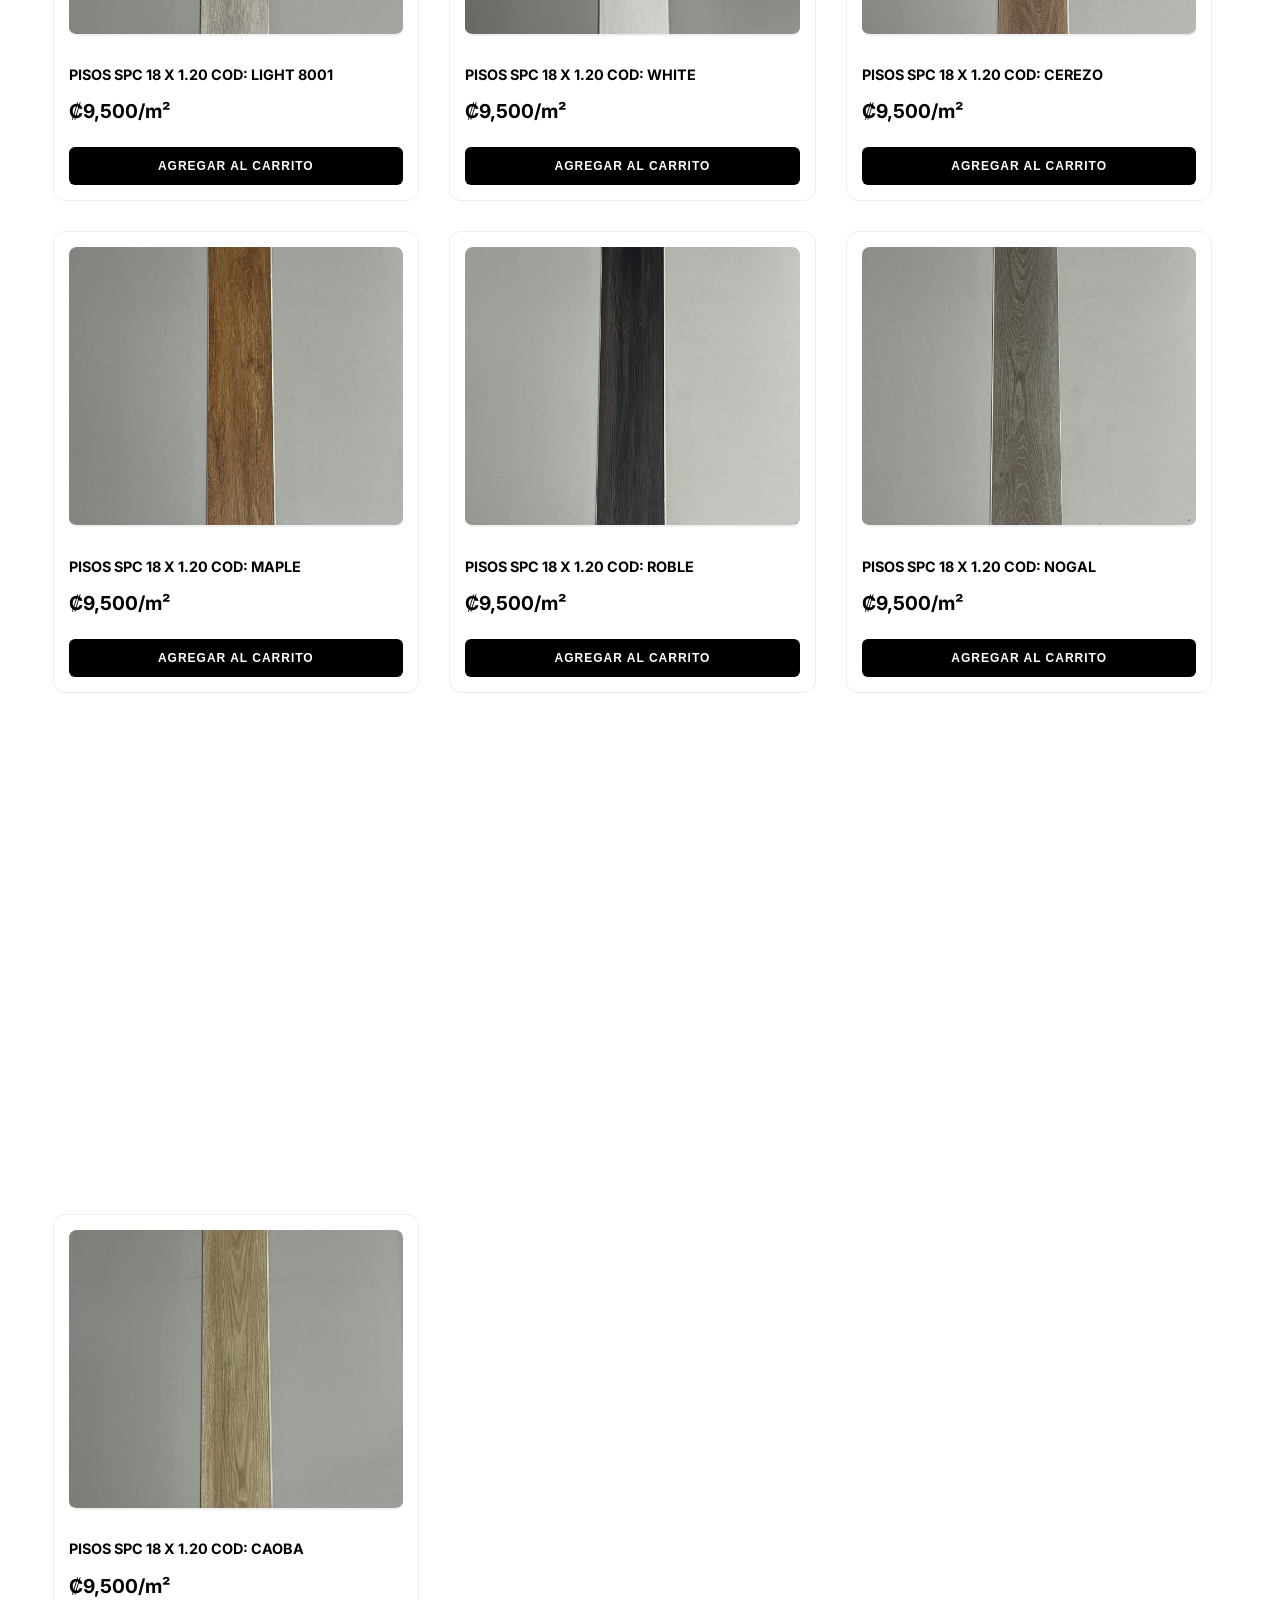
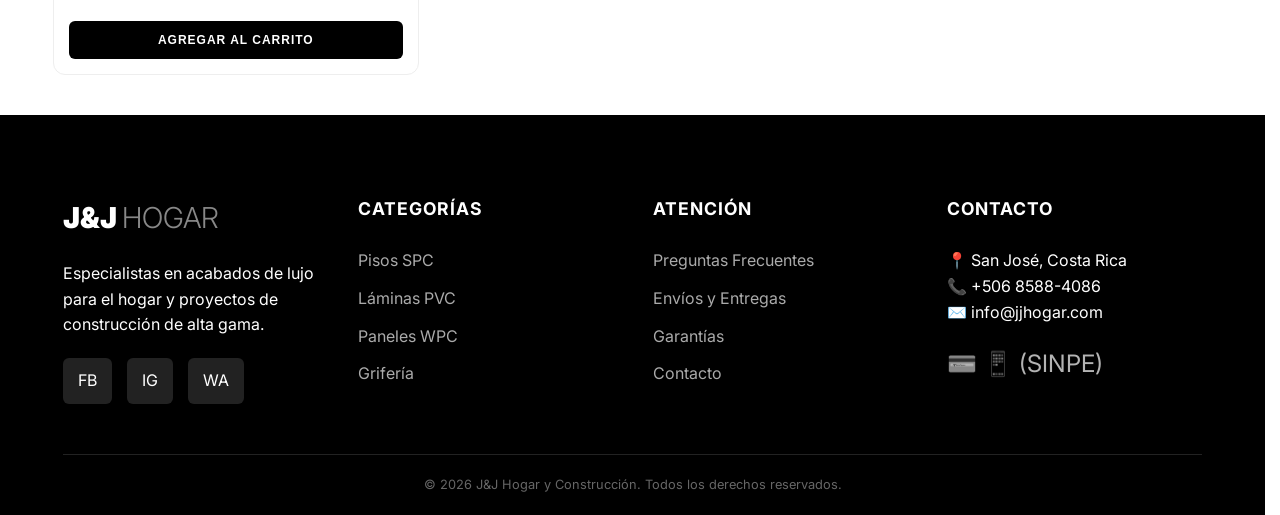
==== commit f9363968: "subir pagina web" ====
--- a/exterior.html
+++ b/exterior.html
@@ -1,151 +1,159 @@
-<!DOCTYPE html>
-<html lang="es">
-<head>
-    <meta charset="UTF-8">
-    <meta name="viewport" content="width=device-width, initial-scale=1.0">
-    <title>Panel Flat WPC Exterior - J&J Hogar y Construcción</title>
-    <link rel="stylesheet" href="estilos.css">
-    <link rel="stylesheet" href="panel-wpc.css">
-    <link href="https://fonts.googleapis.com/css2?family=Inter:wght@300;400;600;900&display=swap" rel="stylesheet">
-</head>
-<body>
-    <!-- HEADER -->
-    <header>
-        <nav>
-            <div class="empty-space"></div>
-
-            <button class="menu-btn" onclick="toggleMenu()" aria-label="Menú">
-                <span></span>
-                <span></span>
-                <span></span>
-            </button>
-
-            <nav id="menu-desplegable" class="menu-nav">
-                <a href="index.html">Inicio</a>
-                
-                <div class="dropdown-right">
-                    <a href="javascript:void(0)" class="main-link">
-                        Productos <span class="arrow">▶</span>
-                    </a>
-                    
-                    <div class="submenu-mega-horizontal">
-                        <div class="mega-column">
-                            <h4>Pisos y Paredes</h4>
-                            <a href="#">Pisos Porcelanato / Cerámica</a>
-                            <a href="spc.html">Piso SPC (Perfiles)</a>
-                            <a href="pvc.html">Láminas PVC (Perfiles)</a>
-                            <a href="#">Piso Adhesivo</a>
-                            <a href="#">Panel 3D (Pegamento)</a>
-                            <a href="#">Vigas y Rodapié</a>
-                        </div>
-                        <div class="mega-column">
-                            <h4>Paneles y Decoración</h4>
-                            <a href="exterior.html">Panel Exterior (WPC)</a>
-                            <a href="interior.html">Panel Interior</a>
-                            <a href="#">Papel Tapiz / Rollos</a>
-                            <a href="#">Cornisas WPC</a>
-                            <a href="tablillas.html">Tablilla PVC</a>
-                        </div>
-                        <div class="mega-column">
-                            <h4>Construcción y Baño</h4>
-                            <a href="#">Grifería</a>
-                            <a href="#">Pegamentos y Bondex</a>
-                            <a href="#">Fragua</a>
-                            <a href="#">Deck (Clip)</a>
-                        </div>
-                    </div>
-                </div>
-
-                <a href="#contacto">Contacto</a>
-                <a href="#nosotros">Sobre Nosotros</a>
-            </nav>
-
-            <div class="logo">
-                <h1>J&J <span>HOGAR Y CONSTRUCCIÓN</span></h1>
-            </div>
-
-            <div class="nav-actions">
-                <button id="cart-btn" class="cart-trigger">
-                    🛒 Mi Carrito <span id="cart-count">0</span>
-                </button>
-            </div>
-        </nav>
-    </header>
-
-    <section class="wpc-hero">
-        <div class="hero-content">
-            <h1>Panel Flat WPC</h1>
-            <p>Resistencia extrema y acabado moderno para fachadas, pérgolas y techos.</p>
-        </div>
-    </section>
-
-    <section class="pvc-features">
-        <div class="feature"><span>☀️</span><p>Resistente al Sol</p></div>
-        <div class="feature"><span>🌧️</span><p>Antilluvia / Humedad</p></div>
-        <div class="feature"><span>🛠️</span><p>Instalación Fácil</p></div>
-        <div class="feature"><span>💎</span><p>Mantenimiento Mínimo</p></div>
-    </section>
-
-    <!-- ✅ AGREGADO: Contenedor de productos -->
-    <main class="container">
-        <div class="section-title">
-            <h2>Nuestros Paneles WPC Exterior</h2>
-            <div class="underline"></div>
-        </div>
-        <div id="products" class="products-grid"></div>
-    </main>
-
-    <footer class="footer-premium">
-        <div class="footer-top">
-            <div class="footer-col">
-                <h2 class="footer-logo">J&J <span>HOGAR</span></h2>
-                <p>Especialistas en acabados de lujo para el hogar y proyectos de construcción de alta gama.</p>
-                <div class="social-links">
-                    <a href="#">FB</a>
-                    <a href="#">IG</a>
-                    <a href="#">WA</a>
-                </div>
-            </div>
-            
-            <div class="footer-col">
-                <h3>Categorías</h3>
-                <ul>
-                    <li><a href="spc.html">Pisos SPC</a></li>
-                    <li><a href="pvc.html">Láminas PVC</a></li>
-                    <li><a href="interior.html">Paneles WPC</a></li>
-                    <li><a href="#">Grifería</a></li>
-                </ul>
-            </div>
-
-            <div class="footer-col">
-                <h3>Atención</h3>
-                <ul>
-                    <li><a href="#">Preguntas Frecuentes</a></li>
-                    <li><a href="#">Envíos y Entregas</a></li>
-                    <li><a href="#">Garantías</a></li>
-                    <li><a href="#">Contacto</a></li>
-                </ul>
-            </div>
-
-            <div class="footer-col">
-                <h3>Contacto</h3>
-                <p>📍 San José, Costa Rica</p>
-                <p>📞 +506 8588-4086</p>
-                <p>✉️ info@jjhogar.com</p>
-                <div class="payment-methods">
-                    <span>💳</span> <span>📱 (SINPE)</span>
-                </div>
-            </div>
-        </div>
-        <div class="footer-bottom">
-            <p>&copy; 2026 J&J Hogar y Construcción. Todos los derechos reservados.</p>
-        </div>
-    </footer>
-
-    <a href="https://wa.me/50685884086" class="whatsapp-float" target="_blank">
-        <img src="https://upload.wikimedia.org/wikipedia/commons/6/6b/WhatsApp.svg" alt="WhatsApp">
-    </a>
-
-    <script src="script.js" defer></script>
-</body>
+<!DOCTYPE html>
+<html lang="es">
+<head>
+    <meta charset="UTF-8">
+    <meta name="viewport" content="width=device-width, initial-scale=1.0">
+    <title>Panel Flat WPC Exterior - J&J Hogar y Construcción</title>
+    <link rel="stylesheet" href="estilos.css">
+    <link rel="stylesheet" href="panel-wpc.css">
+    <link href="https://fonts.googleapis.com/css2?family=Inter:wght@300;400;600;900&display=swap" rel="stylesheet">
+</head>
+<body>
+    <!-- HEADER -->
+    <header>
+        <nav>
+            <div class="empty-space"></div>
+
+            <button class="menu-btn" onclick="toggleMenu()" aria-label="Menú">
+                <span></span>
+                <span></span>
+                <span></span>
+            </button>
+
+            <div class="menu-backdrop" id="menu-backdrop" onclick="toggleMenu()"></div>
+
+
+            <nav id="menu-desplegable" class="menu-nav">
+                <div class="menu-header">
+                    <span class="menu-header-logo">J&amp;J Hogar</span>
+                    <button class="menu-close" onclick="toggleMenu()" aria-label="Cerrar menú">&times;</button>
+                </div>
+
+                <a href="index.html">Inicio</a>
+                
+                <div class="dropdown-right">
+                    <a href="javascript:void(0)" class="main-link" onclick="toggleSubmenu(event, this)">
+                        Productos <span class="arrow">▶</span>
+                    </a>
+                    
+                    <div class="submenu-mega-horizontal">
+                        <div class="mega-column">
+                            <h4>Pisos y Paredes</h4>
+                            <a href="#">Pisos Porcelanato / Cerámica</a>
+                            <a href="spc.html">Piso SPC (Perfiles)</a>
+                            <a href="pvc.html">Láminas PVC (Perfiles)</a>
+                            <a href="#">Piso Adhesivo</a>
+                            <a href="#">Panel 3D (Pegamento)</a>
+                            <a href="#">Vigas y Rodapié</a>
+                        </div>
+                        <div class="mega-column">
+                            <h4>Paneles y Decoración</h4>
+                            <a href="exterior.html">Panel Exterior (WPC)</a>
+                            <a href="interior.html">Panel Interior</a>
+                            <a href="#">Papel Tapiz / Rollos</a>
+                            <a href="#">Cornisas WPC</a>
+                            <a href="tablillas.html">Tablilla PVC</a>
+                        </div>
+                        <div class="mega-column">
+                            <h4>Construcción y Baño</h4>
+                            <a href="#">Grifería</a>
+                            <a href="#">Pegamentos y Bondex</a>
+                            <a href="#">Fragua</a>
+                            <a href="#">Deck (Clip)</a>
+                        </div>
+                    </div>
+                </div>
+
+                <a href="#contacto">Contacto</a>
+                <a href="#nosotros">Sobre Nosotros</a>
+            </nav>
+
+            <div class="logo">
+                <h1>J&J <span>HOGAR Y CONSTRUCCIÓN</span></h1>
+            </div>
+
+            <div class="nav-actions">
+                <button id="cart-btn" class="cart-trigger">
+                    🛒 Mi Carrito <span id="cart-count">0</span>
+                </button>
+            </div>
+        </nav>
+    </header>
+
+    <section class="wpc-hero">
+        <div class="hero-content">
+            <h1>Panel Flat WPC</h1>
+            <p>Resistencia extrema y acabado moderno para fachadas, pérgolas y techos.</p>
+        </div>
+    </section>
+
+    <section class="pvc-features">
+        <div class="feature"><span>☀️</span><p>Resistente al Sol</p></div>
+        <div class="feature"><span>🌧️</span><p>Antilluvia / Humedad</p></div>
+        <div class="feature"><span>🛠️</span><p>Instalación Fácil</p></div>
+        <div class="feature"><span>💎</span><p>Mantenimiento Mínimo</p></div>
+    </section>
+
+    <!-- ✅ AGREGADO: Contenedor de productos -->
+    <main class="container">
+        <div class="section-title">
+            <h2>Nuestros Paneles WPC Exterior</h2>
+            <div class="underline"></div>
+        </div>
+        <div id="products" class="products-grid"></div>
+    </main>
+
+    <footer class="footer-premium">
+        <div class="footer-top">
+            <div class="footer-col">
+                <h2 class="footer-logo">J&J <span>HOGAR</span></h2>
+                <p>Especialistas en acabados de lujo para el hogar y proyectos de construcción de alta gama.</p>
+                <div class="social-links">
+                    <a href="#">FB</a>
+                    <a href="#">IG</a>
+                    <a href="#">WA</a>
+                </div>
+            </div>
+            
+            <div class="footer-col">
+                <h3>Categorías</h3>
+                <ul>
+                    <li><a href="spc.html">Pisos SPC</a></li>
+                    <li><a href="pvc.html">Láminas PVC</a></li>
+                    <li><a href="interior.html">Paneles WPC</a></li>
+                    <li><a href="#">Grifería</a></li>
+                </ul>
+            </div>
+
+            <div class="footer-col">
+                <h3>Atención</h3>
+                <ul>
+                    <li><a href="#">Preguntas Frecuentes</a></li>
+                    <li><a href="#">Envíos y Entregas</a></li>
+                    <li><a href="#">Garantías</a></li>
+                    <li><a href="#">Contacto</a></li>
+                </ul>
+            </div>
+
+            <div class="footer-col">
+                <h3>Contacto</h3>
+                <p>📍 San José, Costa Rica</p>
+                <p>📞 +506 8588-4086</p>
+                <p>✉️ info@jjhogar.com</p>
+                <div class="payment-methods">
+                    <span>💳</span> <span>📱 (SINPE)</span>
+                </div>
+            </div>
+        </div>
+        <div class="footer-bottom">
+            <p>&copy; 2026 J&J Hogar y Construcción. Todos los derechos reservados.</p>
+        </div>
+    </footer>
+
+    <a href="https://wa.me/50685884086" class="whatsapp-float" target="_blank">
+        <img src="https://upload.wikimedia.org/wikipedia/commons/6/6b/WhatsApp.svg" alt="WhatsApp">
+    </a>
+
+    <script src="script.js" defer></script>
+</body>
 </html>
--- a/estilos.css
+++ b/estilos.css
@@ -120,6 +120,12 @@
     box-shadow: 0 5px 15px rgba(0,0,0,0.1);
 }
 
+/* Animación al agregar producto: combina el scale con el translateY que ya
+   mantiene el botón centrado, para que no se corra de lugar */
+.cart-trigger.cart-bump {
+    transform: translateY(-50%) scale(1.08);
+}
+
 #cart-count {
     background: #e74c3c;
     padding: 2px 8px;
@@ -153,18 +159,34 @@
     transition: 0.3s;
 }
 
+/* Fondo oscuro detrás del menú lateral */
+.menu-backdrop {
+    position: fixed;
+    inset: 0;
+    background: rgba(0,0,0,0.45);
+    opacity: 0;
+    pointer-events: none;
+    transition: opacity 0.3s ease;
+    z-index: 998;
+}
+
+.menu-backdrop.active {
+    opacity: 1;
+    pointer-events: auto;
+}
+
 /* Menú Lateral */
 .menu-nav {
     position: fixed;
     top: 0;
-    left: -250px;
-    width: 250px;
+    left: -300px;
+    width: 82%;
+    max-width: 300px;
     height: 100vh;
     background: #ffffff;
-    box-shadow: 2px 0 10px rgba(0,0,0,0.1);
+    box-shadow: 2px 0 20px rgba(0,0,0,0.15);
     display: flex;
     flex-direction: column;
-    padding-top: 80px;
     transition: 0.4s;
     z-index: 999;
 }
@@ -173,12 +195,52 @@
     left: 0;
 }
 
+/* Encabezado del menú con botón de cerrar */
+.menu-header {
+    display: flex;
+    align-items: center;
+    justify-content: space-between;
+    padding: 18px 22px;
+    border-bottom: 1px solid #f0f0f0;
+    flex-shrink: 0;
+}
+
+.menu-header-logo {
+    font-weight: 900;
+    font-size: 1rem;
+    letter-spacing: 1px;
+    text-transform: uppercase;
+    color: #000;
+}
+
+.menu-close {
+    background: #f5f5f5;
+    border: none;
+    width: 34px;
+    height: 34px;
+    border-radius: 50%;
+    font-size: 1.3rem;
+    line-height: 1;
+    color: #333;
+    cursor: pointer;
+    display: flex;
+    align-items: center;
+    justify-content: center;
+    transition: background 0.2s;
+}
+
+.menu-close:hover {
+    background: #eaeaea;
+}
+
 .menu-nav a {
-    padding: 20px;
+    padding: 18px 22px;
     text-decoration: none;
     color: #333;
-    font-weight: bold;
-    border-bottom: 1px solid #f0f0f0;
+    font-weight: 600;
+    font-size: 0.95rem;
+    letter-spacing: 0.3px;
+    border-bottom: 1px solid #f5f5f5;
     transition: background 0.3s;
 }
 
@@ -196,6 +258,18 @@
     display: flex;
     justify-content: space-between;
     align-items: center;
+}
+
+.arrow {
+    display: inline-block;
+    font-size: 0.65rem;
+    line-height: 1;
+    opacity: 0.5;
+    transition: transform 0.3s ease;
+}
+
+.dropdown-right.open .arrow {
+    transform: rotate(90deg);
 }
 
 .submenu-mega-horizontal {
@@ -1159,54 +1233,193 @@
 
 /* === RESPONSIVE === */
 @media (max-width: 768px) {
+    header {
+        padding: 12px 4%;
+    }
+
     nav {
-        grid-template-columns: 1fr;
-        gap: 20px;
-    }
-
-    .logo,
+        display: flex;
+        flex-wrap: wrap;
+        align-items: center;
+        justify-content: space-between;
+        gap: 8px 14px;
+        padding: 0;
+    }
+
+    .empty-space {
+        display: none;
+    }
+
+    /* El botón hamburguesa deja de estar flotando encima del logo */
+    .menu-btn {
+        position: static;
+        transform: none;
+        order: 1;
+        width: 26px;
+        height: 20px;
+    }
+
+    /* Logo compacto: se parte en dos líneas para que nunca se corte */
+    .logo {
+        grid-column: auto;
+        order: 2;
+        flex: 1;
+        min-width: 0;
+        text-align: center;
+    }
+
+    .logo h1 {
+        font-size: 1.3rem;
+        letter-spacing: 1px;
+        white-space: normal;
+        line-height: 1.3;
+    }
+
+    .logo h1 span {
+        display: block;
+        font-size: 0.62rem;
+        letter-spacing: 1.5px;
+        margin-top: 2px;
+    }
+
     .nav-actions {
-        grid-column: 1;
+        grid-column: auto;
+        order: 3;
+        width: 100%;
         justify-content: center;
     }
 
     .cart-trigger {
         position: static;
         transform: none;
-        margin: 0 auto;
+        width: 100%;
+        max-width: 280px;
+        justify-content: center;
+        padding: 13px 24px;
+        font-size: 0.85rem;
+    }
+
+    .cart-trigger.cart-bump {
+        transform: scale(1.05);
     }
 
     .hero-carrusel {
-        height: 60vh;
+        height: 65vh;
+    }
+
+    .hero-content {
+        padding: 0 24px;
     }
 
     .hero-text-wrapper h2 {
-        font-size: 2.5rem;
+        font-size: 2.3rem;
+        letter-spacing: -1px;
+    }
+
+    .hero-text-wrapper h2 span {
+        letter-spacing: 3px;
+    }
+
+    .hero-text-wrapper p {
+        font-size: 1rem;
+        margin-bottom: 28px;
+    }
+
+    .btn-hero-primary {
+        padding: 15px 34px;
+        font-size: 0.9rem;
+    }
+
+    .features-section,
+    .categorias-principales,
+    .promociones,
+    .por-que-elegirnos {
+        padding: 50px 6%;
+    }
+
+    .section-header-center {
+        margin-bottom: 35px;
     }
 
     .categorias-grid {
         grid-template-columns: 1fr;
+        gap: 20px;
     }
 
     .cta-buttons {
         flex-direction: column;
     }
 
+    .menu-nav {
+        overflow-y: auto;
+    }
+
+    /* En móvil, el submenú se abre como acordeón (tap), no con :hover */
+    .dropdown-right:hover .submenu-mega-horizontal {
+        display: none;
+    }
+
+    .dropdown-right.open .submenu-mega-horizontal {
+        display: block;
+    }
+
     .submenu-mega-horizontal {
-        left: 0;
-        top: 100%;
+        position: static;
+        left: auto;
+        top: auto;
         width: 100%;
+        box-shadow: none;
+        border: none;
+        border-top: 1px solid #f0f0f0;
+        background: #fafafa;
         grid-template-columns: 1fr;
+        gap: 0;
+        padding: 10px 22px 14px 34px;
+    }
+
+    .mega-column h4 {
+        margin-top: 14px;
+        margin-bottom: 8px;
+        font-size: 0.75rem;
+        color: #999;
+        border-bottom: none;
+        padding-bottom: 0;
+    }
+
+    .mega-column a {
+        padding: 9px 0;
+        font-size: 0.88rem;
     }
 }
 
 @media (max-width: 480px) {
+    .logo h1 {
+        font-size: 1.1rem;
+    }
+
+    .menu-nav {
+        max-width: 260px;
+    }
+
+    .hero-text-wrapper h2 {
+        font-size: 1.8rem;
+    }
+
+    .hero-text-wrapper p {
+        font-size: 0.9rem;
+    }
+
     .titulo-seccion {
         font-size: 1.8rem;
     }
 
     .products-grid {
         grid-template-columns: 1fr;
+    }
+
+    .cart-trigger {
+        padding: 12px 20px;
+        font-size: 0.8rem;
     }
 }
 /* === CONFIGURACIÓN GENERAL DEL CARRITO === */
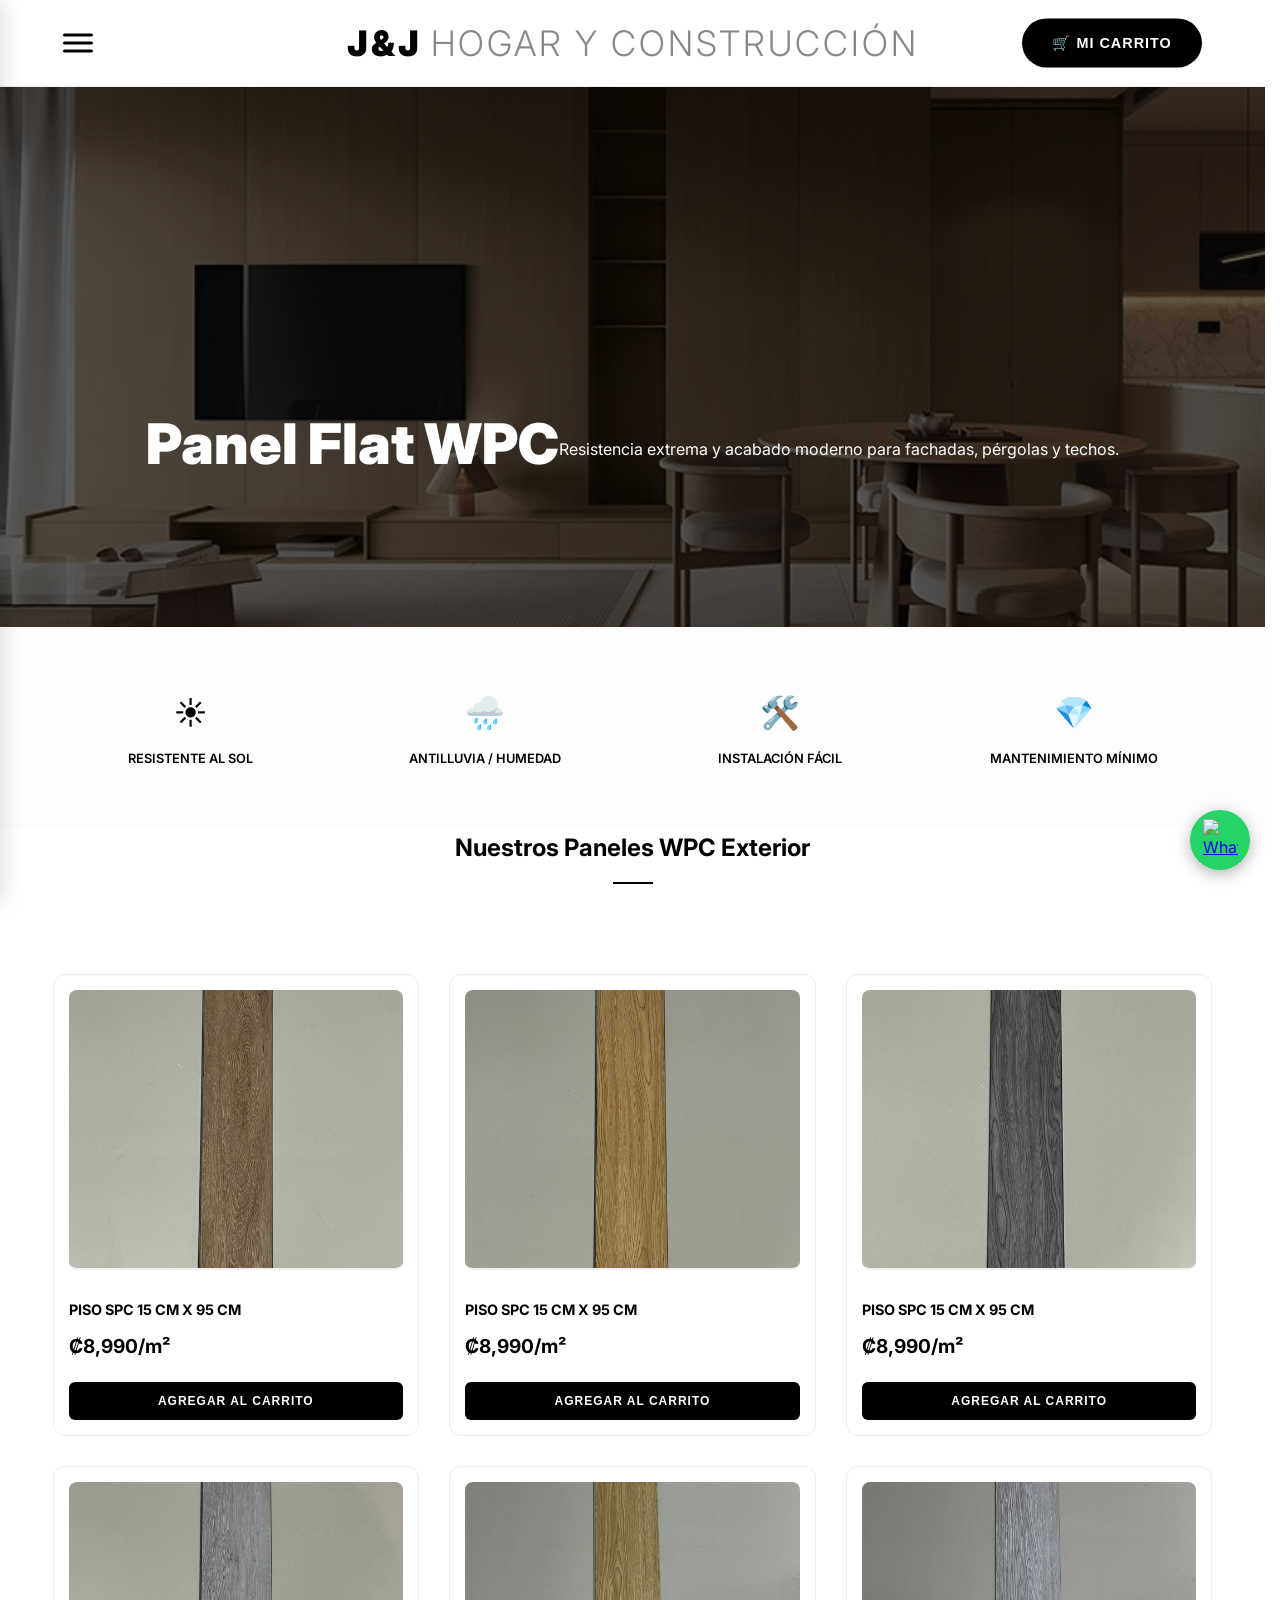
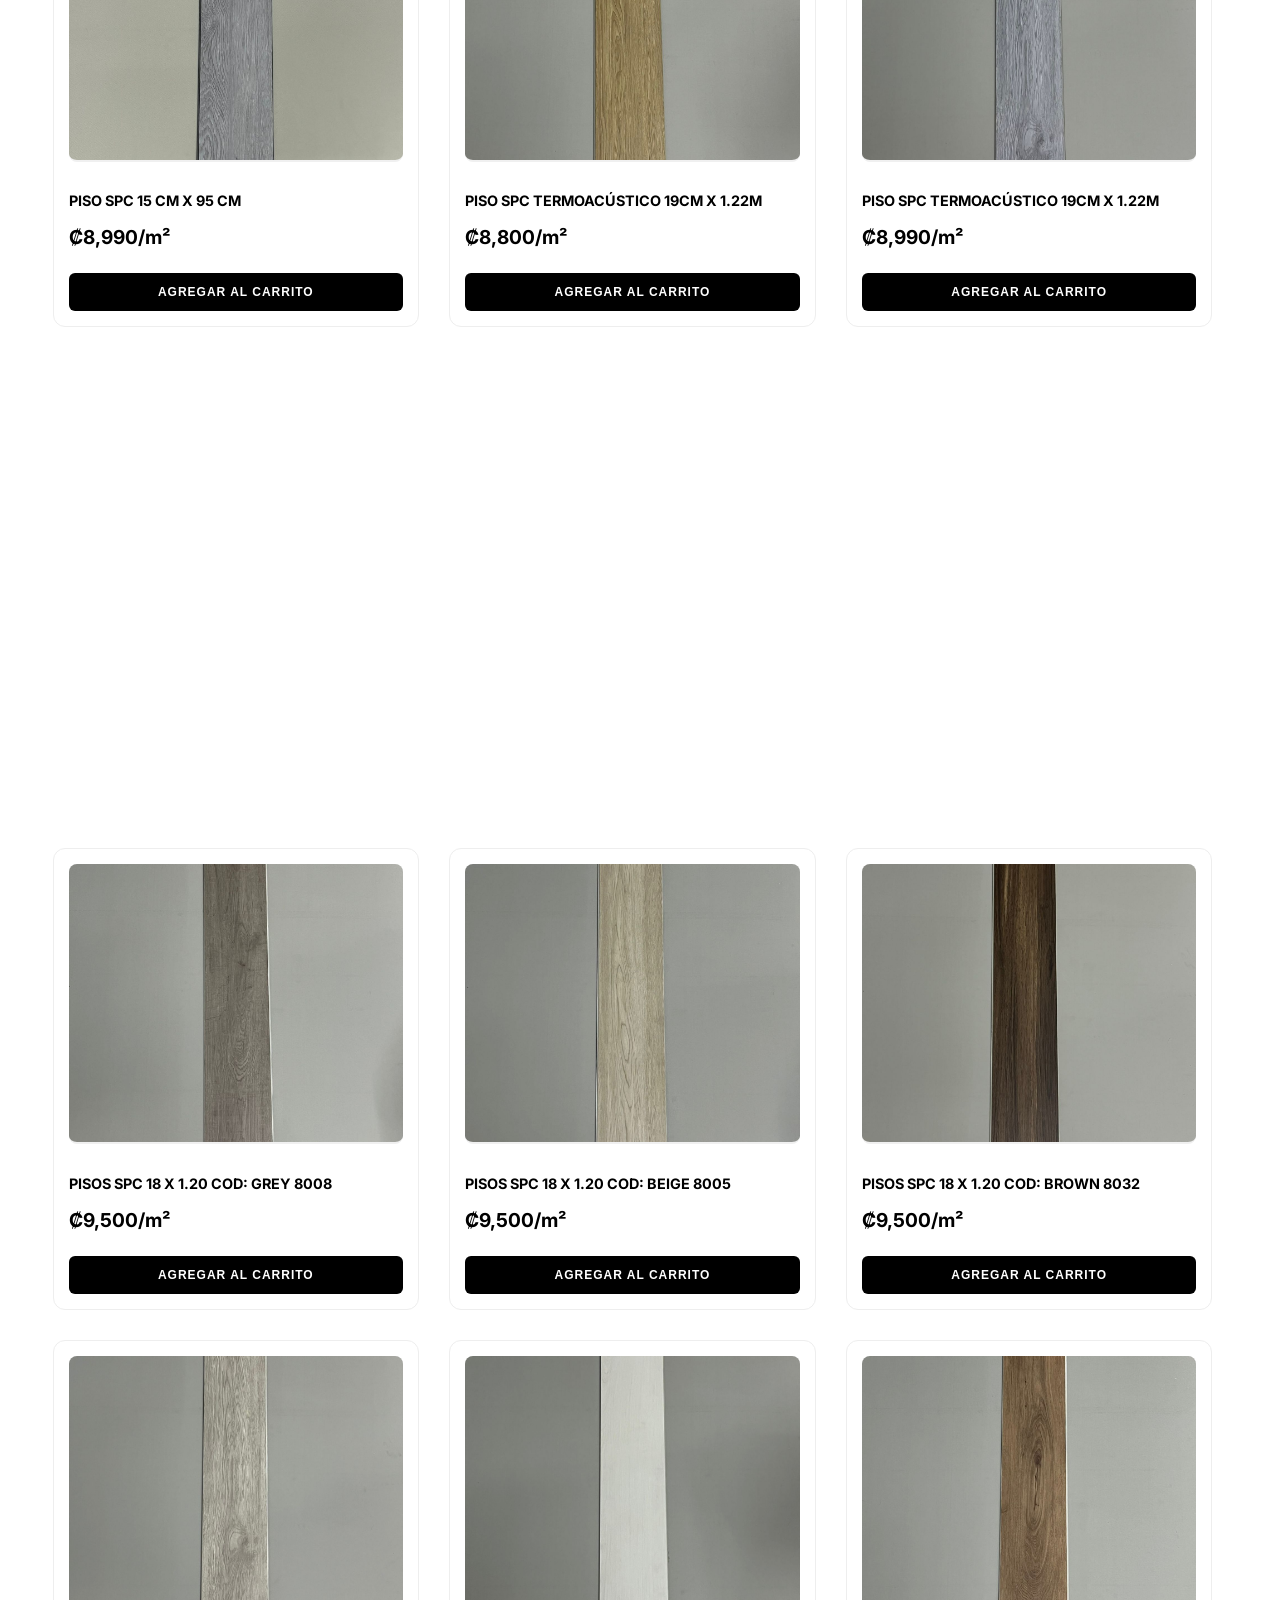
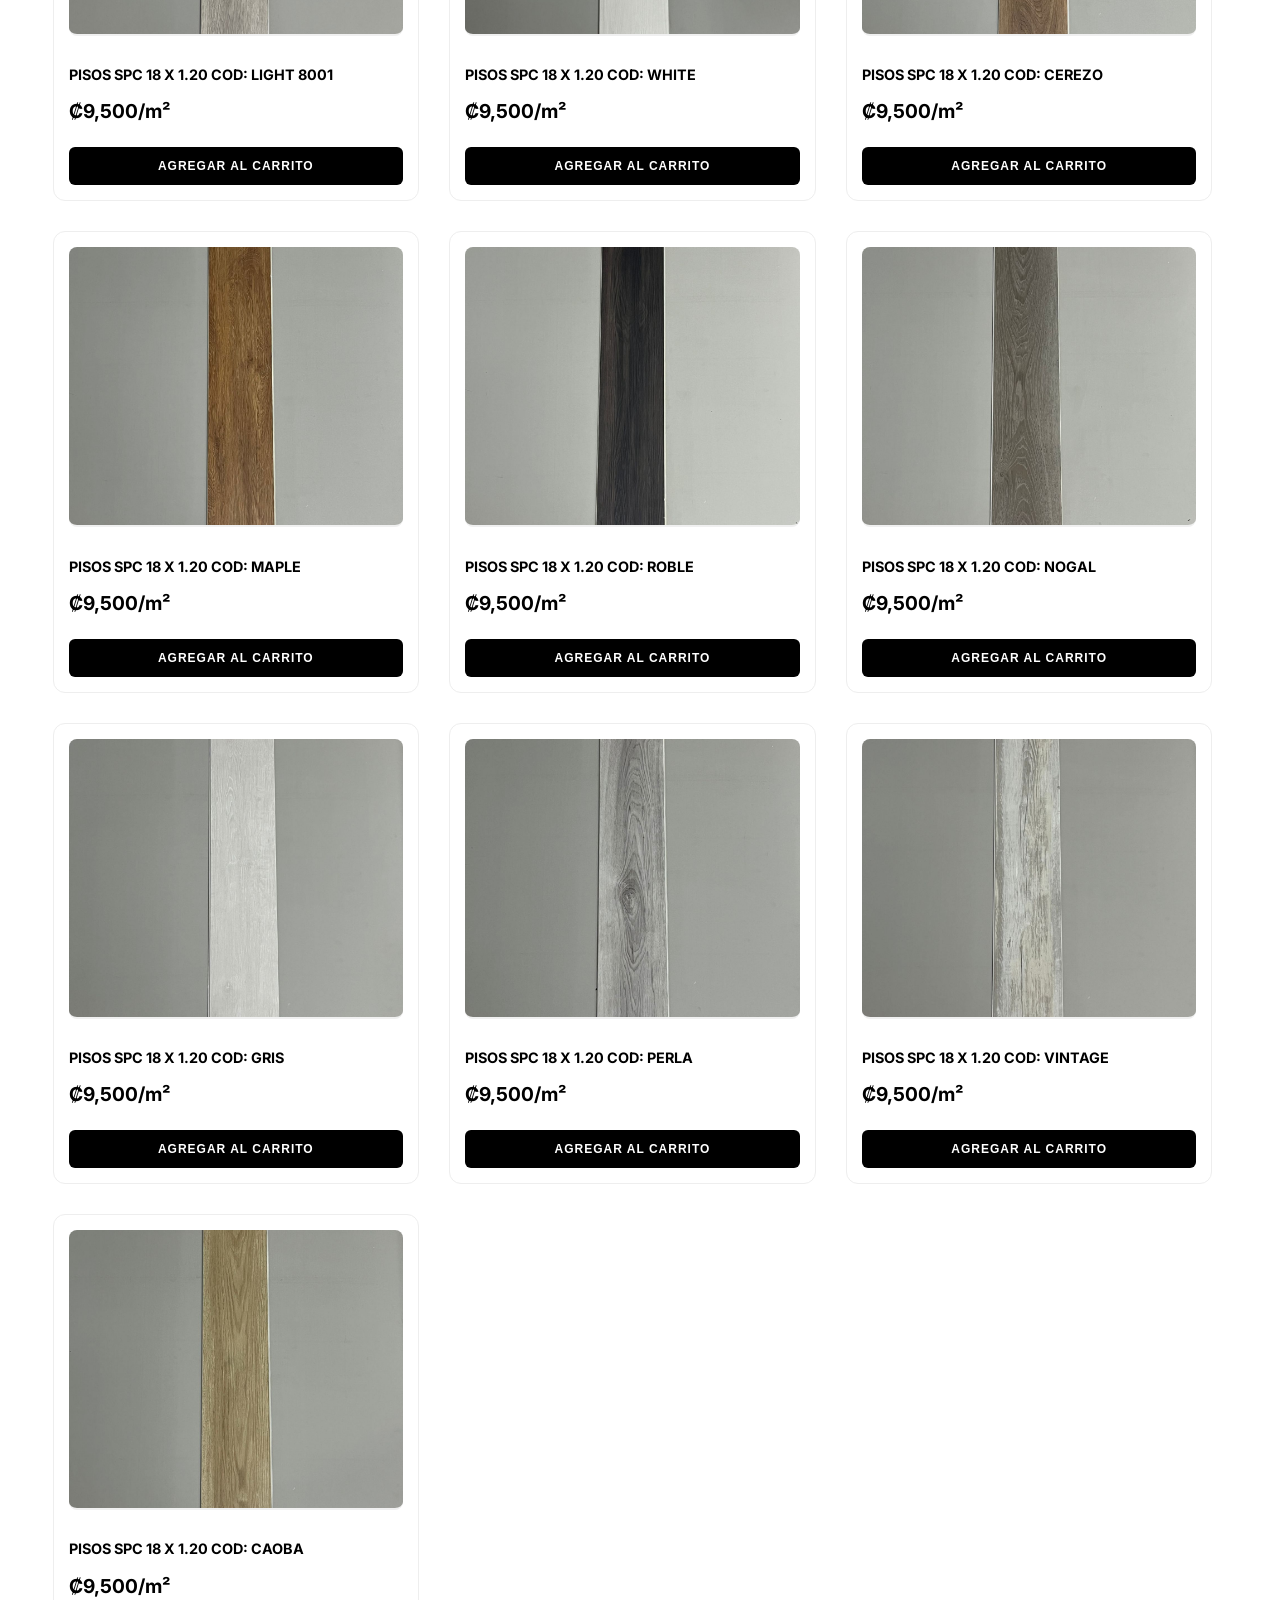
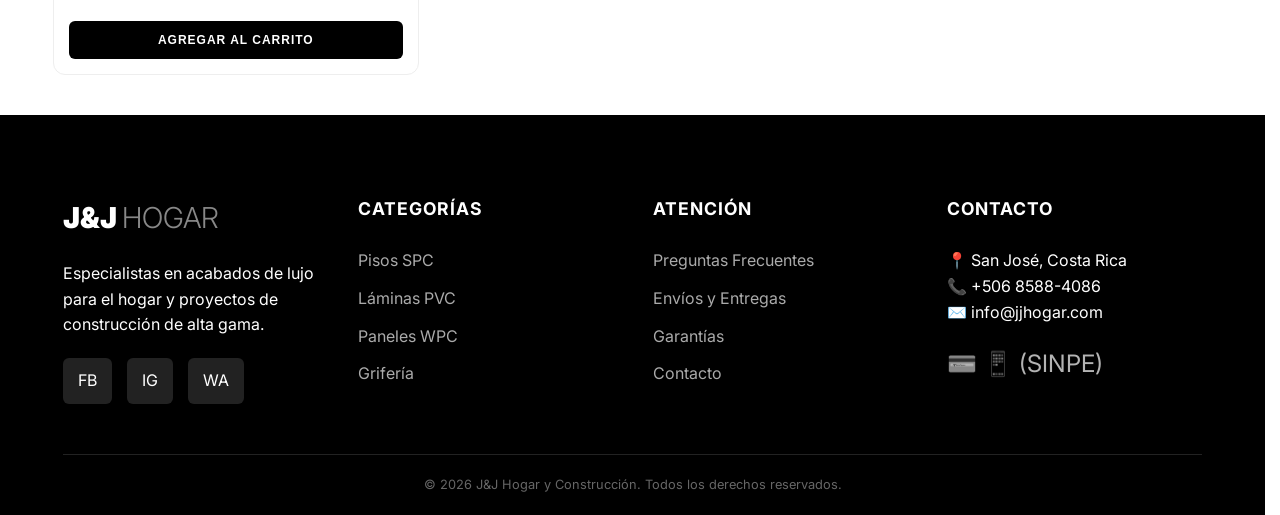
==== commit 66405794: "subir pagina web" ====
--- a/exterior.html
+++ b/exterior.html
@@ -25,7 +25,6 @@
 
             <nav id="menu-desplegable" class="menu-nav">
                 <div class="menu-header">
-                    <span class="menu-header-logo">J&amp;J Hogar</span>
                     <button class="menu-close" onclick="toggleMenu()" aria-label="Cerrar menú">&times;</button>
                 </div>
 
@@ -33,7 +32,7 @@
                 
                 <div class="dropdown-right">
                     <a href="javascript:void(0)" class="main-link" onclick="toggleSubmenu(event, this)">
-                        Productos <span class="arrow">▶</span>
+                        Productos <span class="arrow"></span>
                     </a>
                     
                     <div class="submenu-mega-horizontal">
--- a/estilos.css
+++ b/estilos.css
@@ -163,7 +163,7 @@
 .menu-backdrop {
     position: fixed;
     inset: 0;
-    background: rgba(0,0,0,0.45);
+    background: rgba(0,0,0,0.6);
     opacity: 0;
     pointer-events: none;
     transition: opacity 0.3s ease;
@@ -179,9 +179,9 @@
 .menu-nav {
     position: fixed;
     top: 0;
-    left: -300px;
-    width: 82%;
-    max-width: 300px;
+    left: -340px;
+    width: 88%;
+    max-width: 340px;
     height: 100vh;
     background: #ffffff;
     box-shadow: 2px 0 20px rgba(0,0,0,0.15);
@@ -195,22 +195,14 @@
     left: 0;
 }
 
-/* Encabezado del menú con botón de cerrar */
+/* Encabezado del menú: solo el botón de cerrar, alineado a la derecha */
 .menu-header {
     display: flex;
     align-items: center;
-    justify-content: space-between;
-    padding: 18px 22px;
+    justify-content: flex-end;
+    padding: 16px 18px;
     border-bottom: 1px solid #f0f0f0;
     flex-shrink: 0;
-}
-
-.menu-header-logo {
-    font-weight: 900;
-    font-size: 1rem;
-    letter-spacing: 1px;
-    text-transform: uppercase;
-    color: #000;
 }
 
 .menu-close {
@@ -262,10 +254,14 @@
 
 .arrow {
     display: inline-block;
-    font-size: 0.65rem;
-    line-height: 1;
+    width: 0;
+    height: 0;
+    border-top: 4px solid transparent;
+    border-bottom: 4px solid transparent;
+    border-left: 5px solid currentColor;
     opacity: 0.5;
     transition: transform 0.3s ease;
+    vertical-align: middle;
 }
 
 .dropdown-right.open .arrow {
